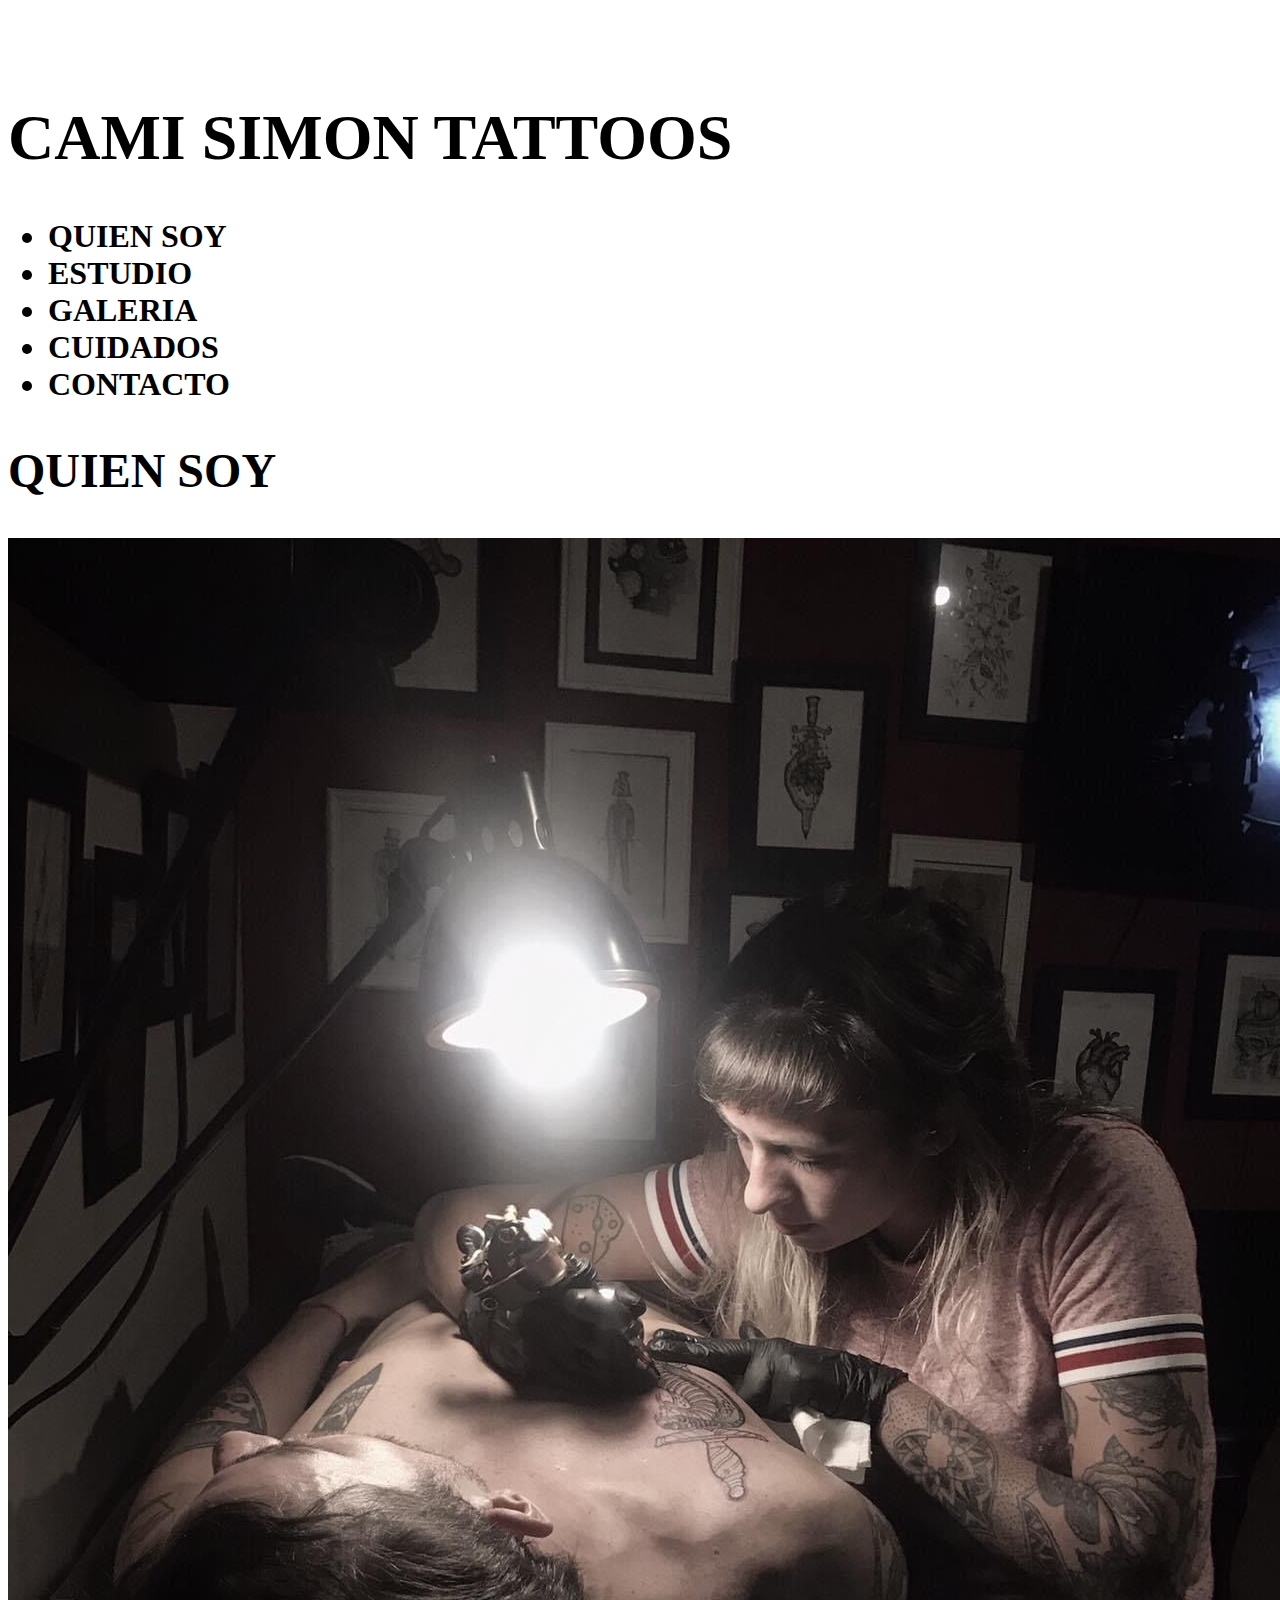
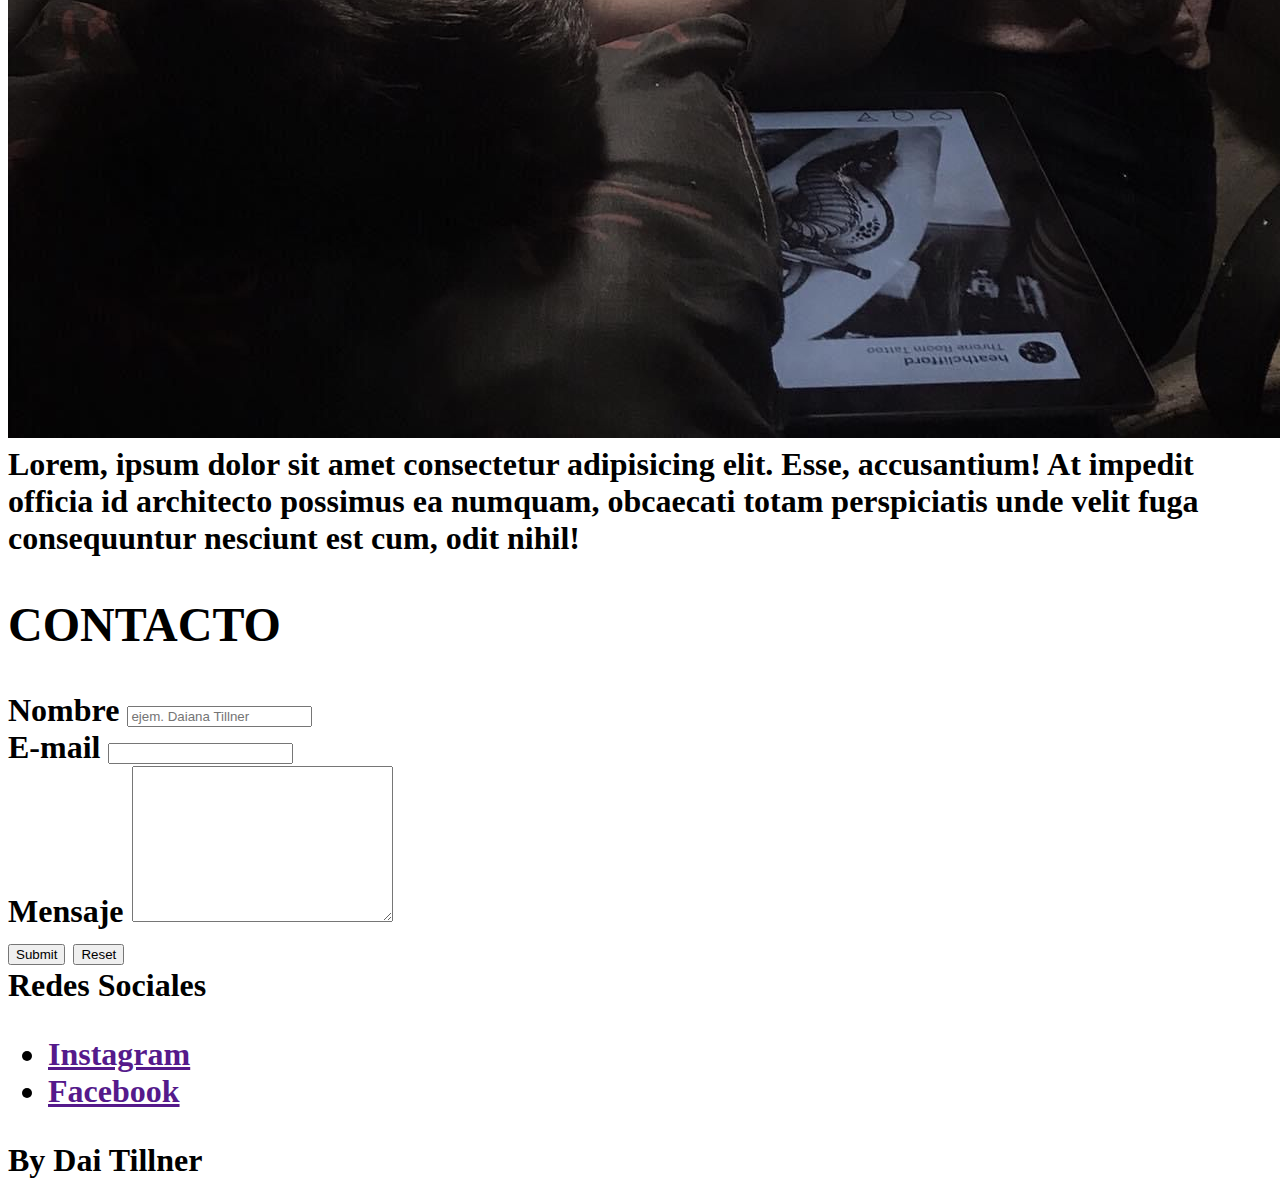
==== index.html @ b6446c8f "cambio" ====
<!DOCTYPE html>
<h1 lang="en">
<head>
  <meta charset="UTF-8">
  <meta http-equiv="X-UA-Compatible" content="IE=edge">
  <meta name="viewport" content="width=device-width, initial-scale=1.0">
  <link rel="stylesheet" href="style.css">
  <title>Document</title>
</head>

<body>
  
  
  <header> 
    <div> 
      <img src="sc" alt="">
    </div>

    
<h1> CAMI SIMON TATTOOS</h1>

<nav> 
<ul>
<li> QUIEN SOY </li>
<li> ESTUDIO </li>
<li> GALERIA </li>
<li> CUIDADOS </li>
<li> CONTACTO </li>
</ul>
</nav>

  </header>

  <main>

    <section>

      <h2> QUIEN SOY </h2>

      <img src="./assets/images/cami.jpg" alt="cami tatuando a un chico en el pecho">

     Lorem, ipsum dolor sit amet consectetur adipisicing elit. Esse, accusantium! At impedit officia
     id architecto possimus ea numquam, obcaecati totam perspiciatis unde velit fuga consequuntur nesciunt
     est cum, odit nihil!


    </section>

   <section>

    <h2> CONTACTO </h2>

    <form action="">

      <div>

      <label for="campo contacto"> Nombre </label>
      <input type="text" id="campo contacto" placeholder="ejem. Daiana Tillner">

    </div>


    <div>

      <label for="e-mail"> E-mail </label>
      <input type="e-mail" id="e-mail">

    </div>

    
    <div>

      <label for=""> Mensaje </label>
      <textarea name="" id="" cols="30" rows="10"></textarea>

    </div>



    <div>

      <input type="submit"> 
      <input type="reset">



    </div>



    </form>


   </section>

  </main>

    <footer>




      <div>
        <span> Redes Sociales </span>
        <ul>
          <li> <a href=""> Instagram </a></li>
          <li> <a href="" > Facebook </a></li>
        </ul>
      </div>



<div>
  <span> By Dai Tillner </span>
</div>

    </footer>



  

  
</body>

</html
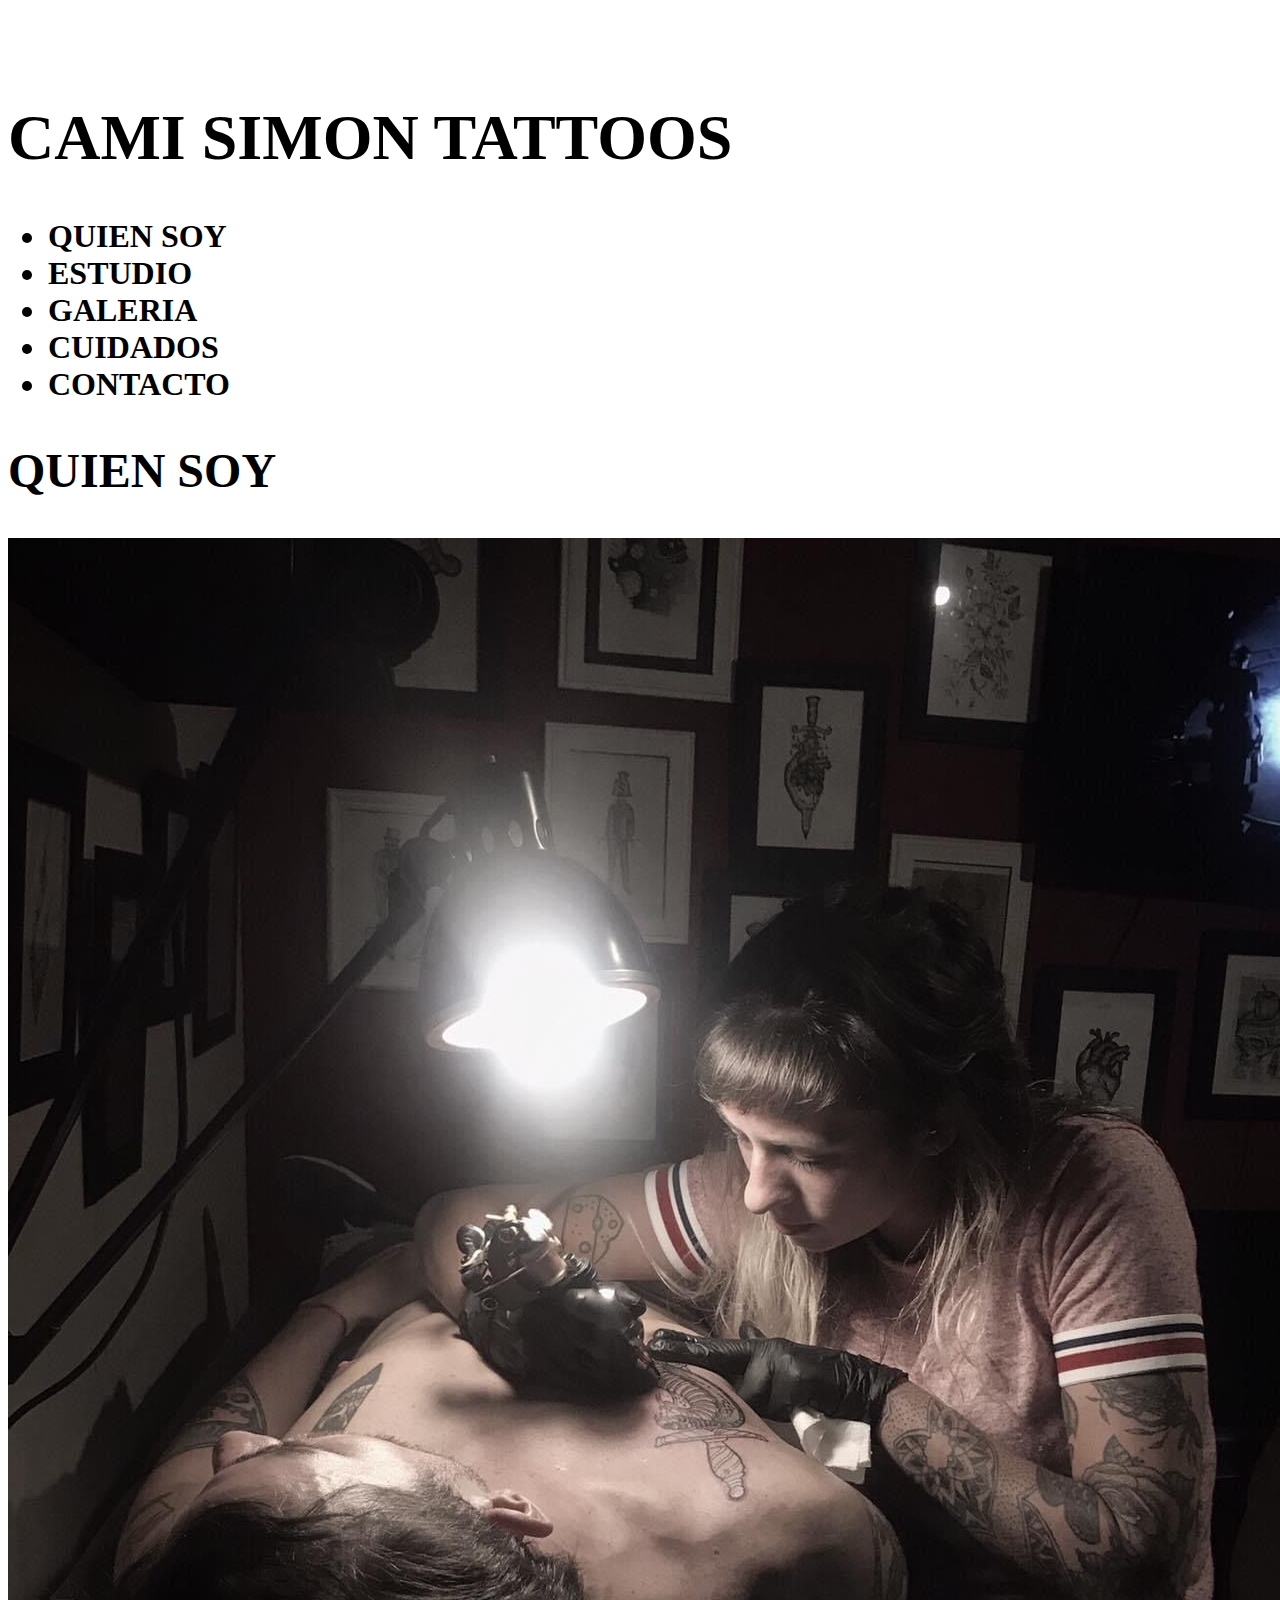
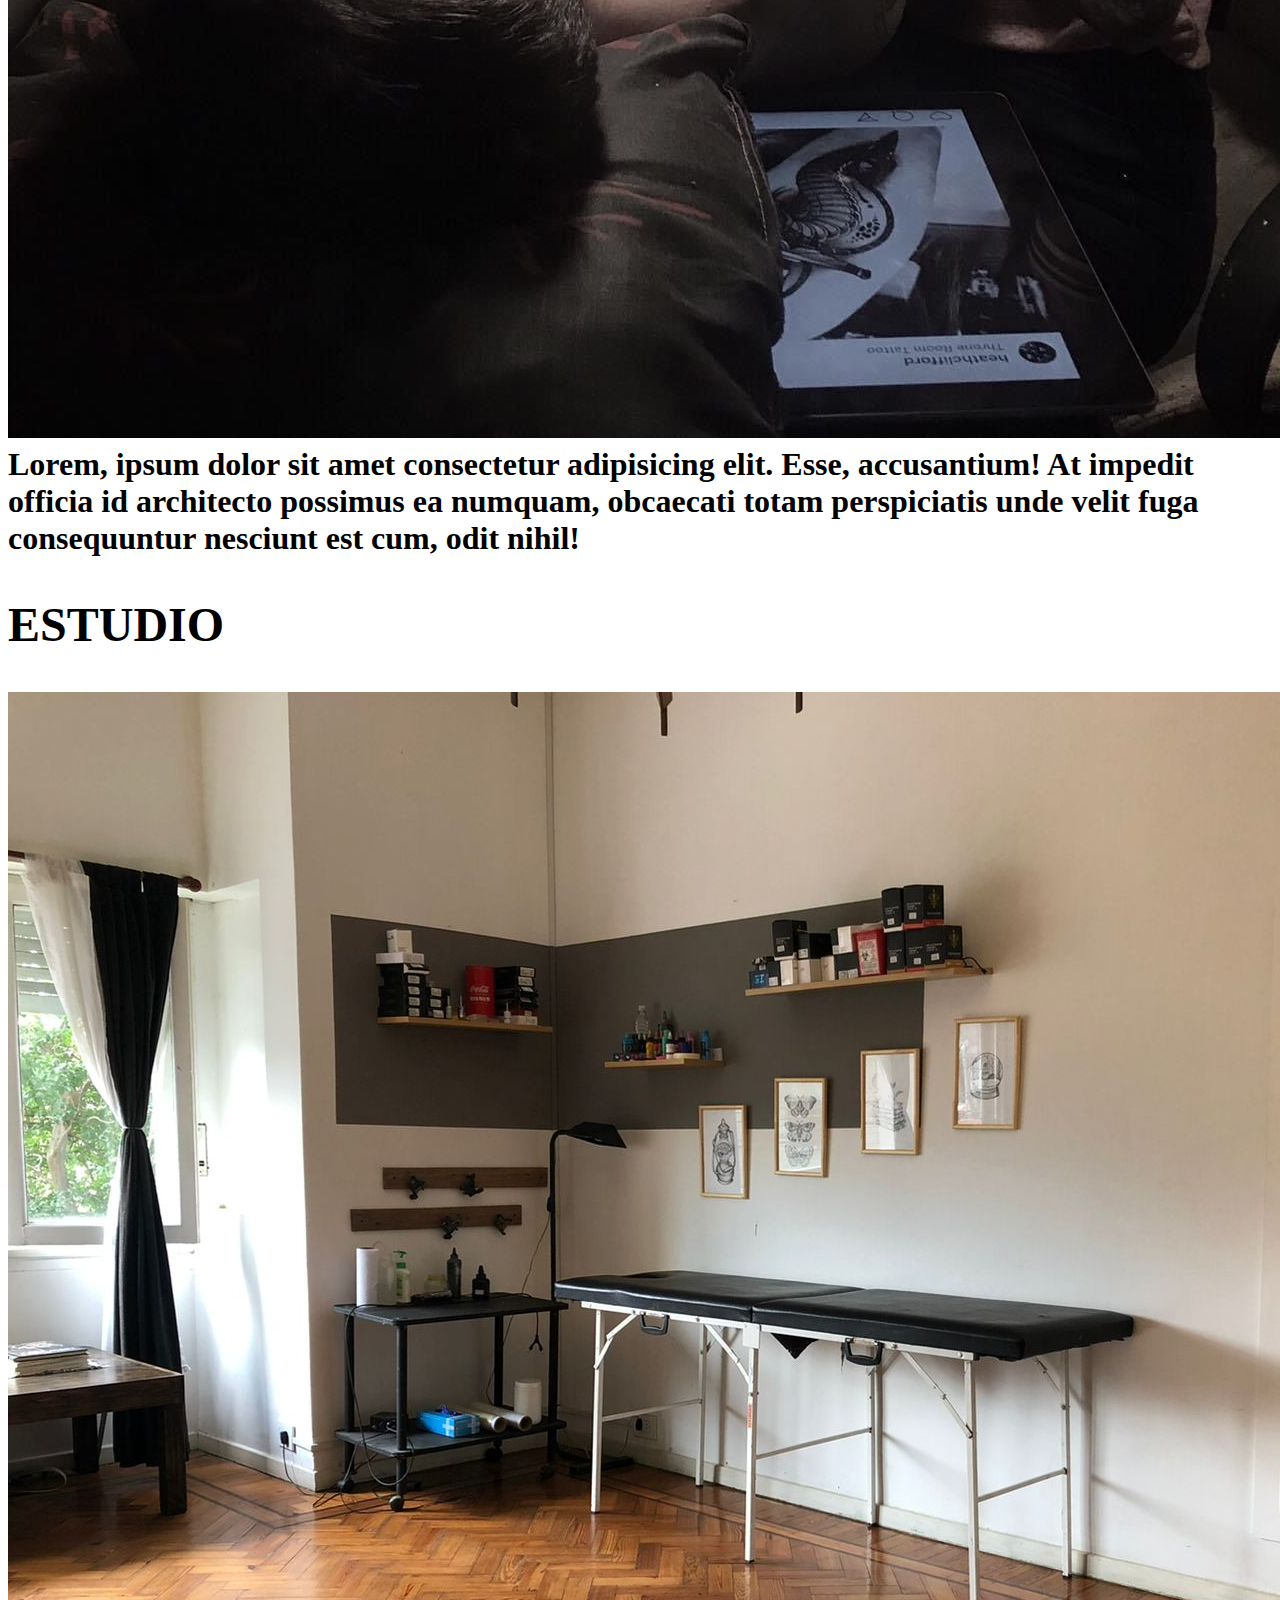
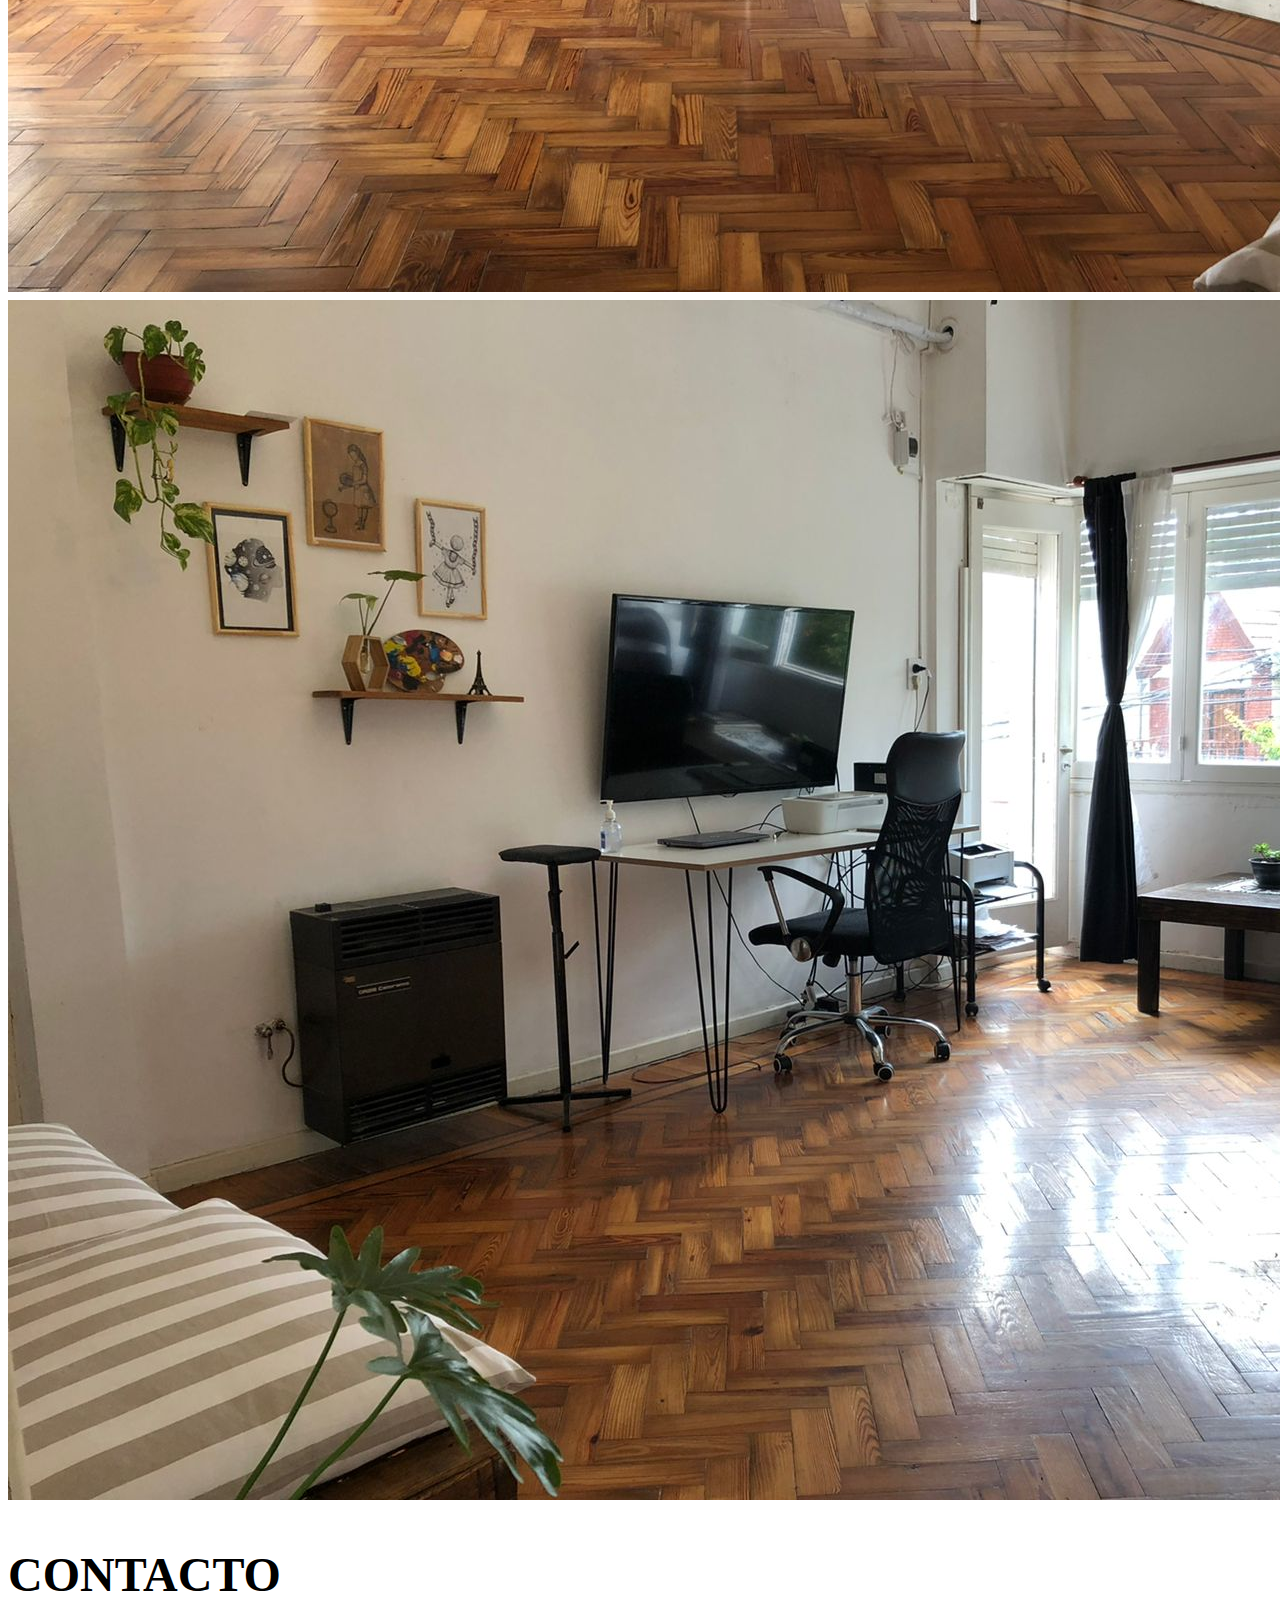
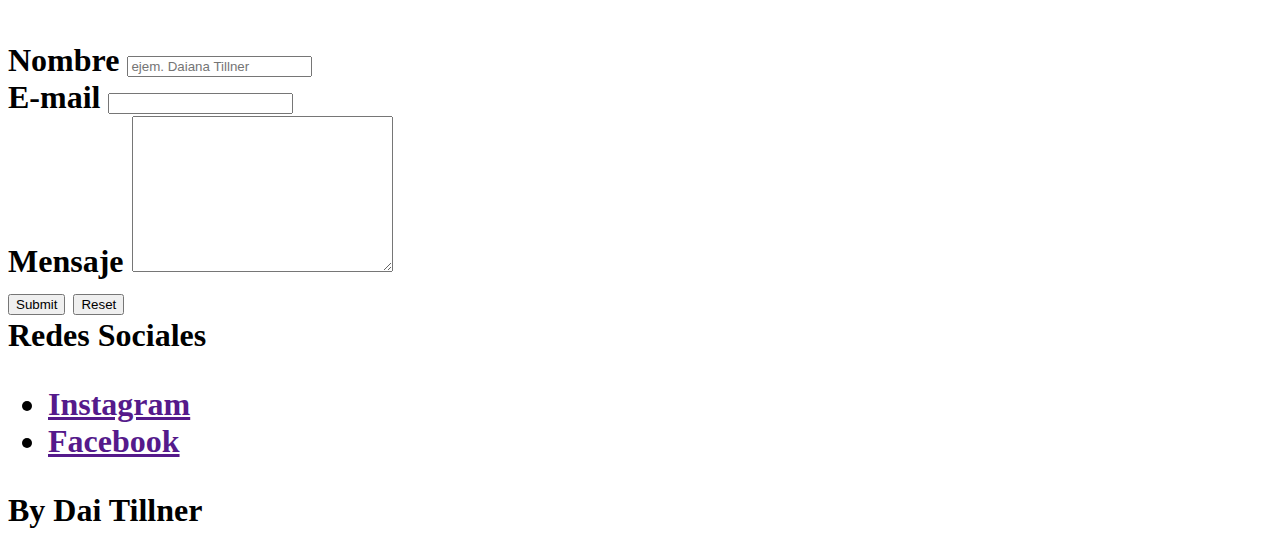
==== commit 148891a8: "agrego imagenes" ====
--- a/index.html
+++ b/index.html
@@ -33,6 +33,7 @@
 
   <main>
 
+
     <section>
 
       <h2> QUIEN SOY </h2>
@@ -46,56 +47,71 @@
 
     </section>
 
-   <section>
 
-    <h2> CONTACTO </h2>
+     <section>
 
-    <form action="">
+      <h2> ESTUDIO </h2>
+
+       <img src="./assets/images/estudio 1.jpg" alt="estudio de tattoo muy iluminado con vista hacia una ventana">
+
+
+       <img src="./assets/images/estudio 2.jpg" alt="vista del estudio hacia un televisor led">
+
+
+
+
+     </section>
+    
+     <section>
+
+     <h2> CONTACTO </h2>
+
+     <form action="">
 
       <div>
 
       <label for="campo contacto"> Nombre </label>
       <input type="text" id="campo contacto" placeholder="ejem. Daiana Tillner">
 
-    </div>
+      </div>
 
 
-    <div>
+      <div>
 
       <label for="e-mail"> E-mail </label>
       <input type="e-mail" id="e-mail">
 
-    </div>
+      </div>
 
     
-    <div>
+      <div>
 
       <label for=""> Mensaje </label>
       <textarea name="" id="" cols="30" rows="10"></textarea>
 
-    </div>
+      </div>
 
 
 
-    <div>
-
+      <div>
+ 
       <input type="submit"> 
       <input type="reset">
 
 
 
-    </div>
+      </div>
 
 
 
-    </form>
+      </form>
 
 
-   </section>
+     </section>
 
-  </main>
+     </main>
 
-    <footer>
+     <footer>
 
 
 
@@ -110,9 +126,9 @@
 
 
 
-<div>
+  <div>
   <span> By Dai Tillner </span>
-</div>
+  </div>
 
     </footer>
 
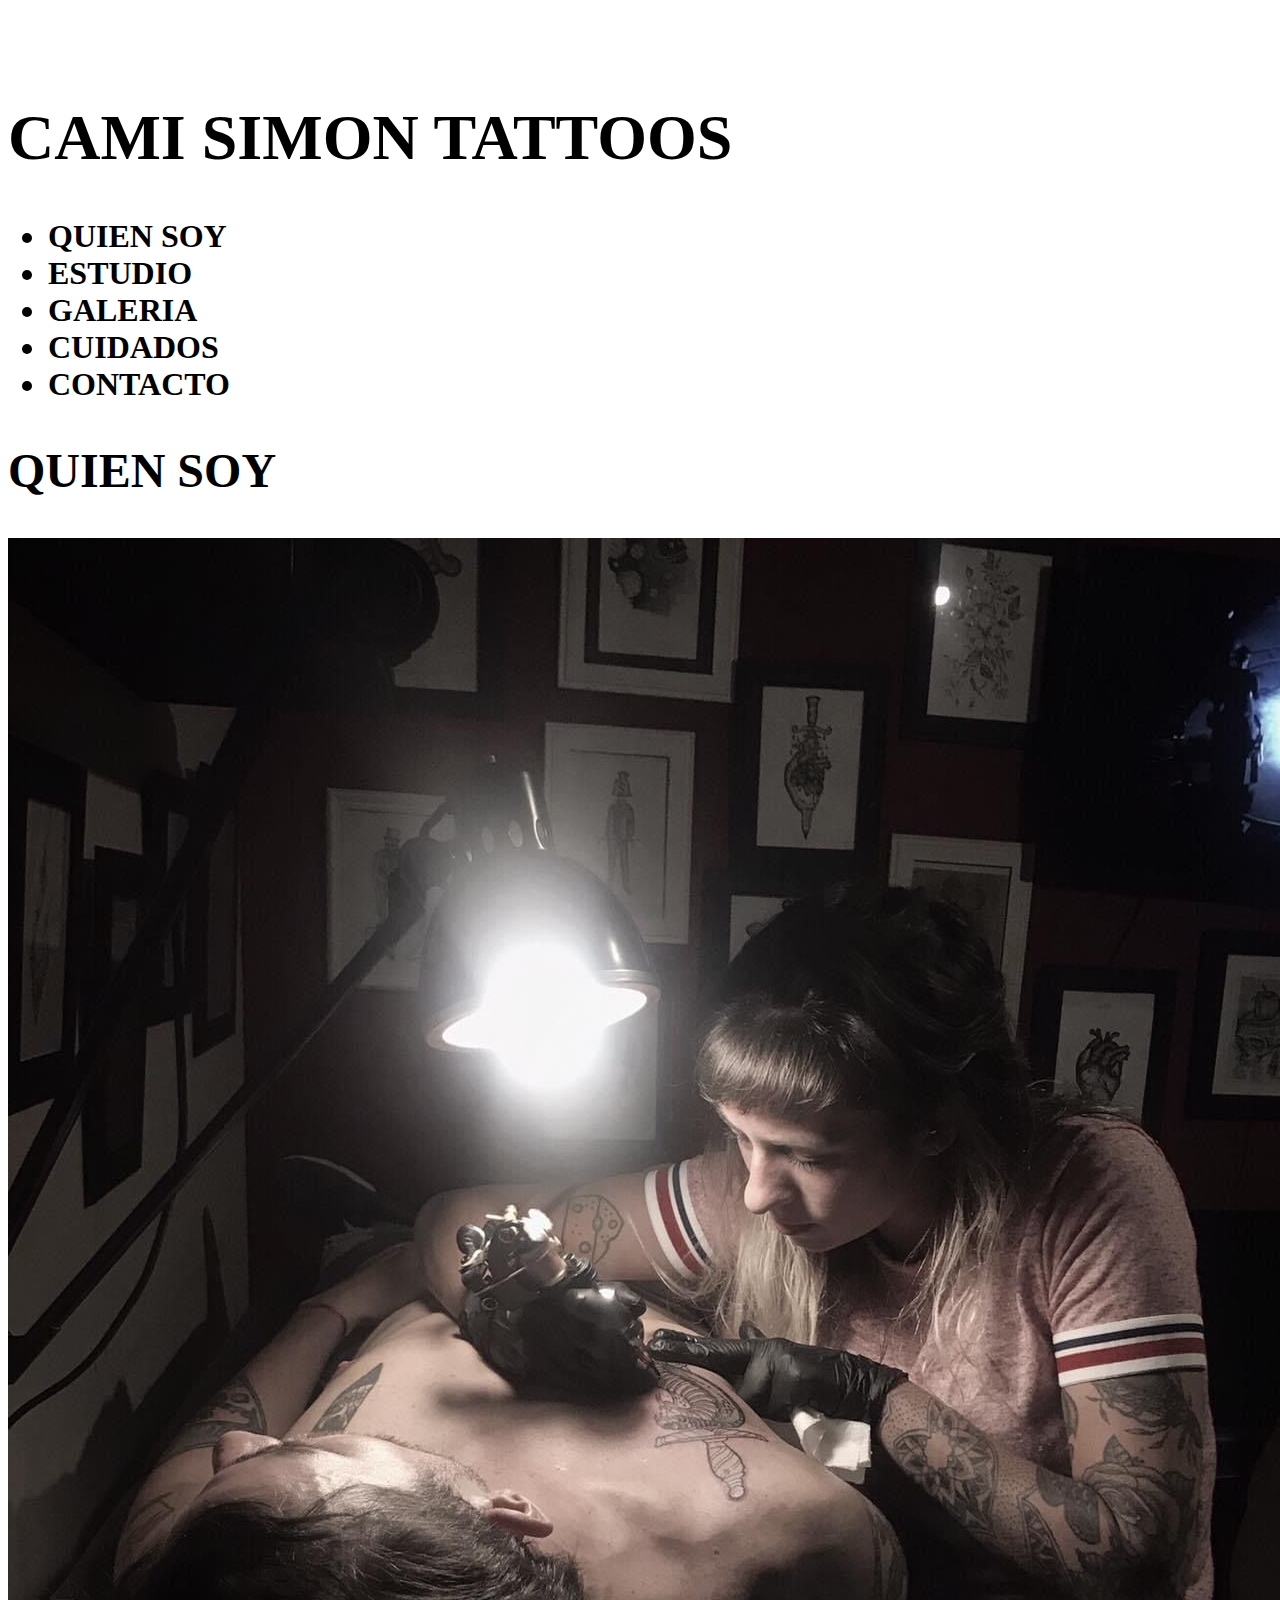
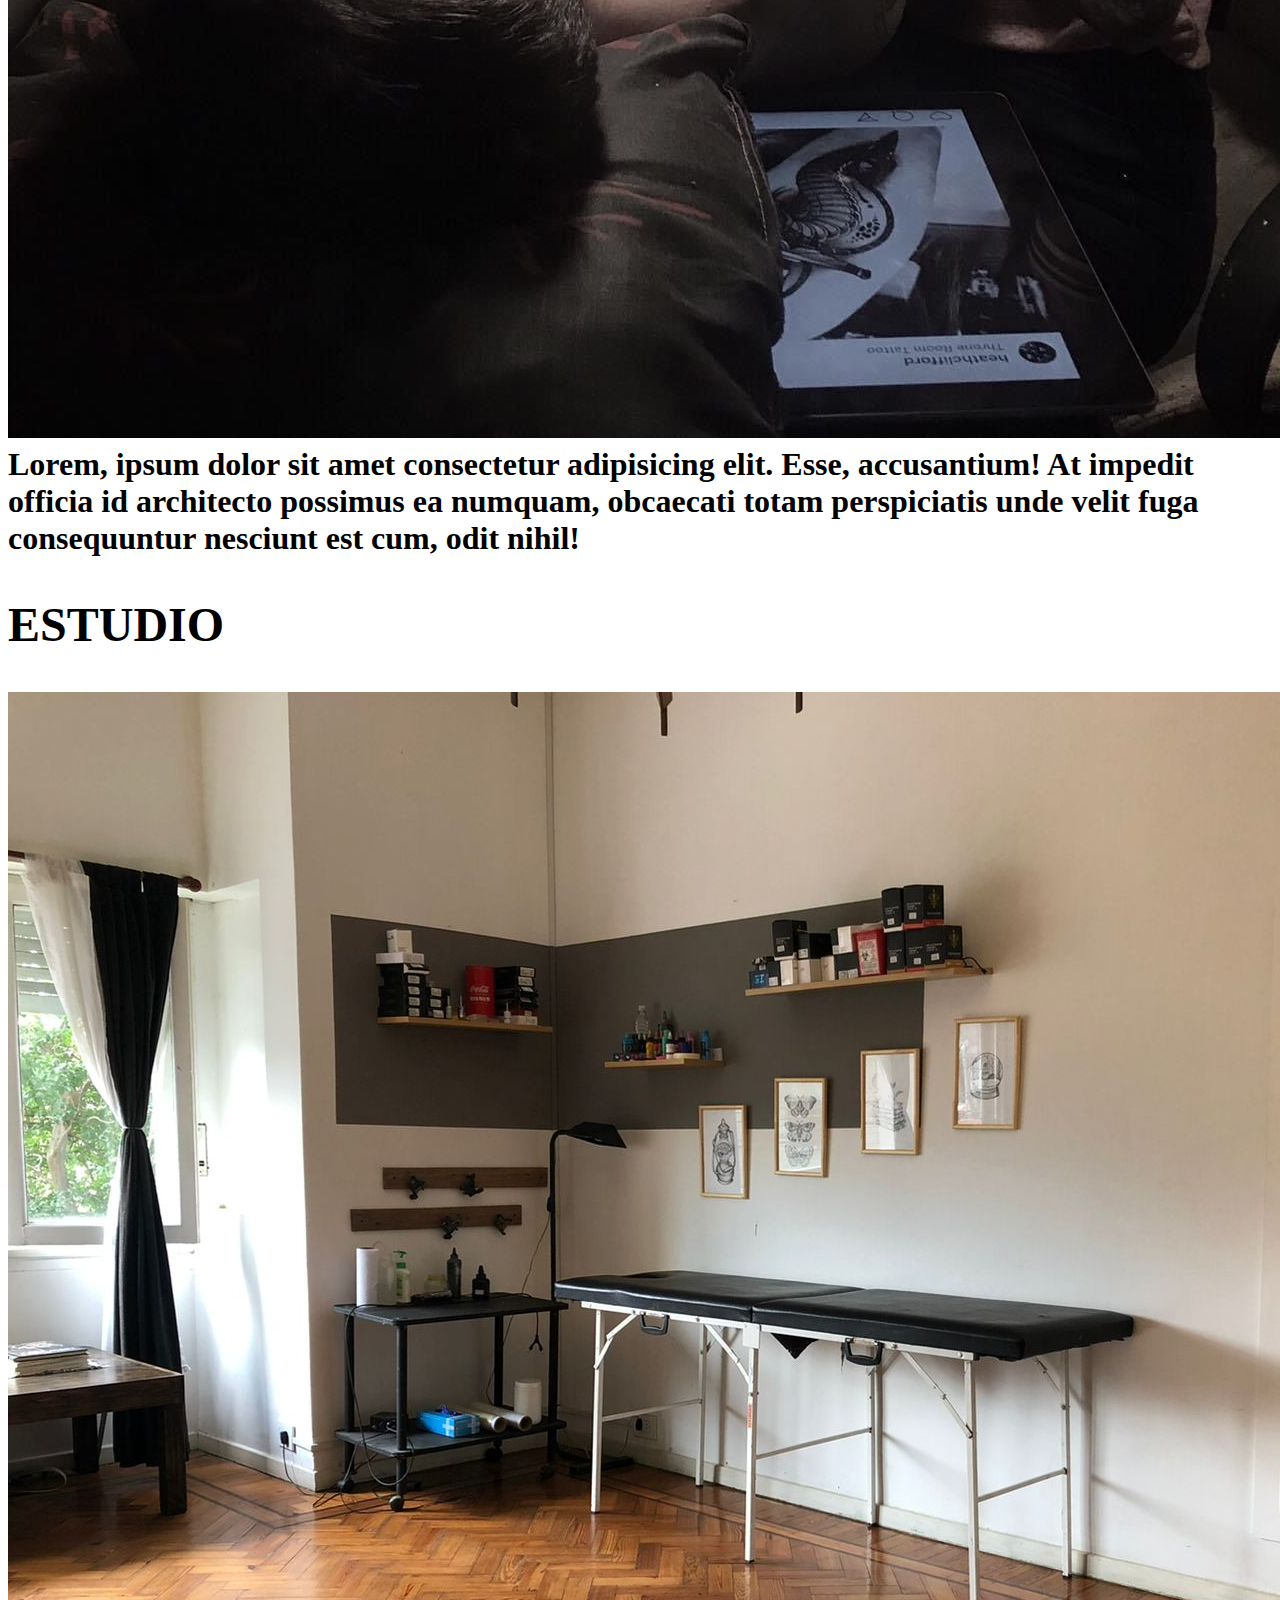
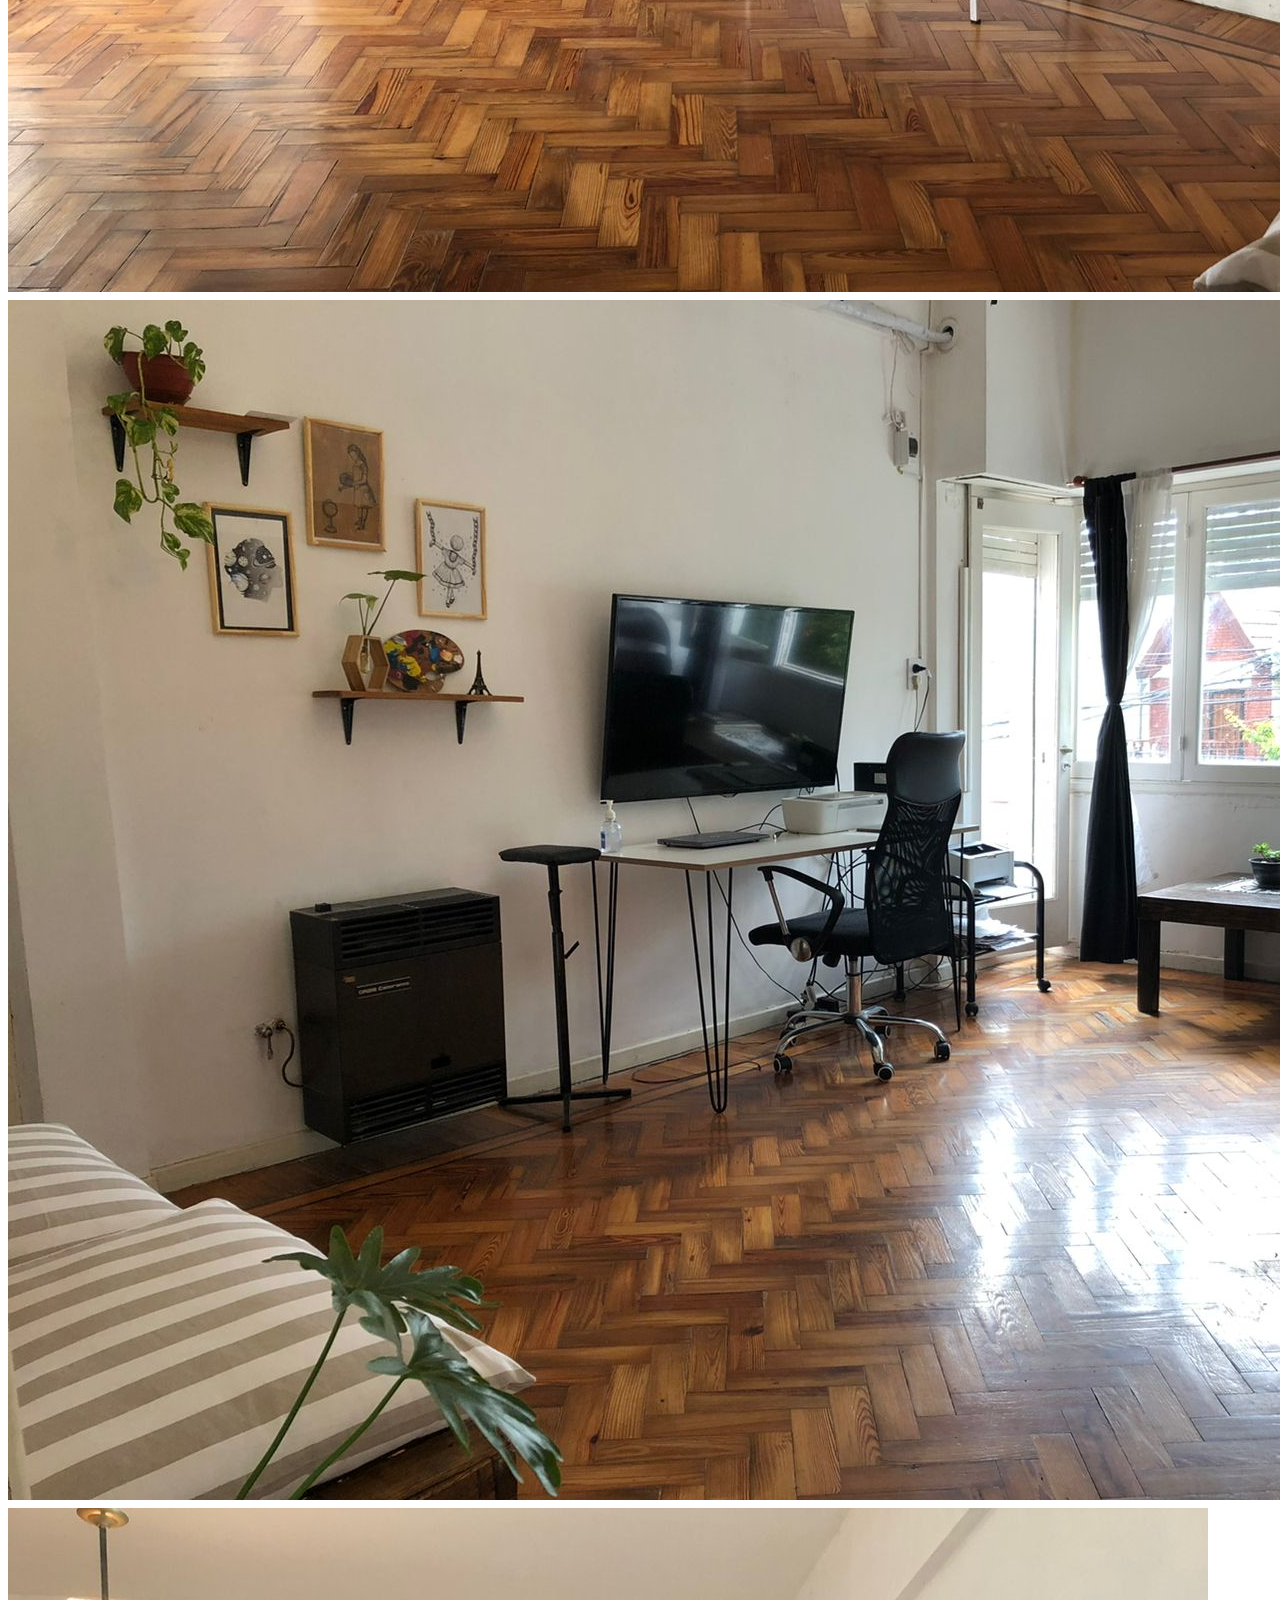
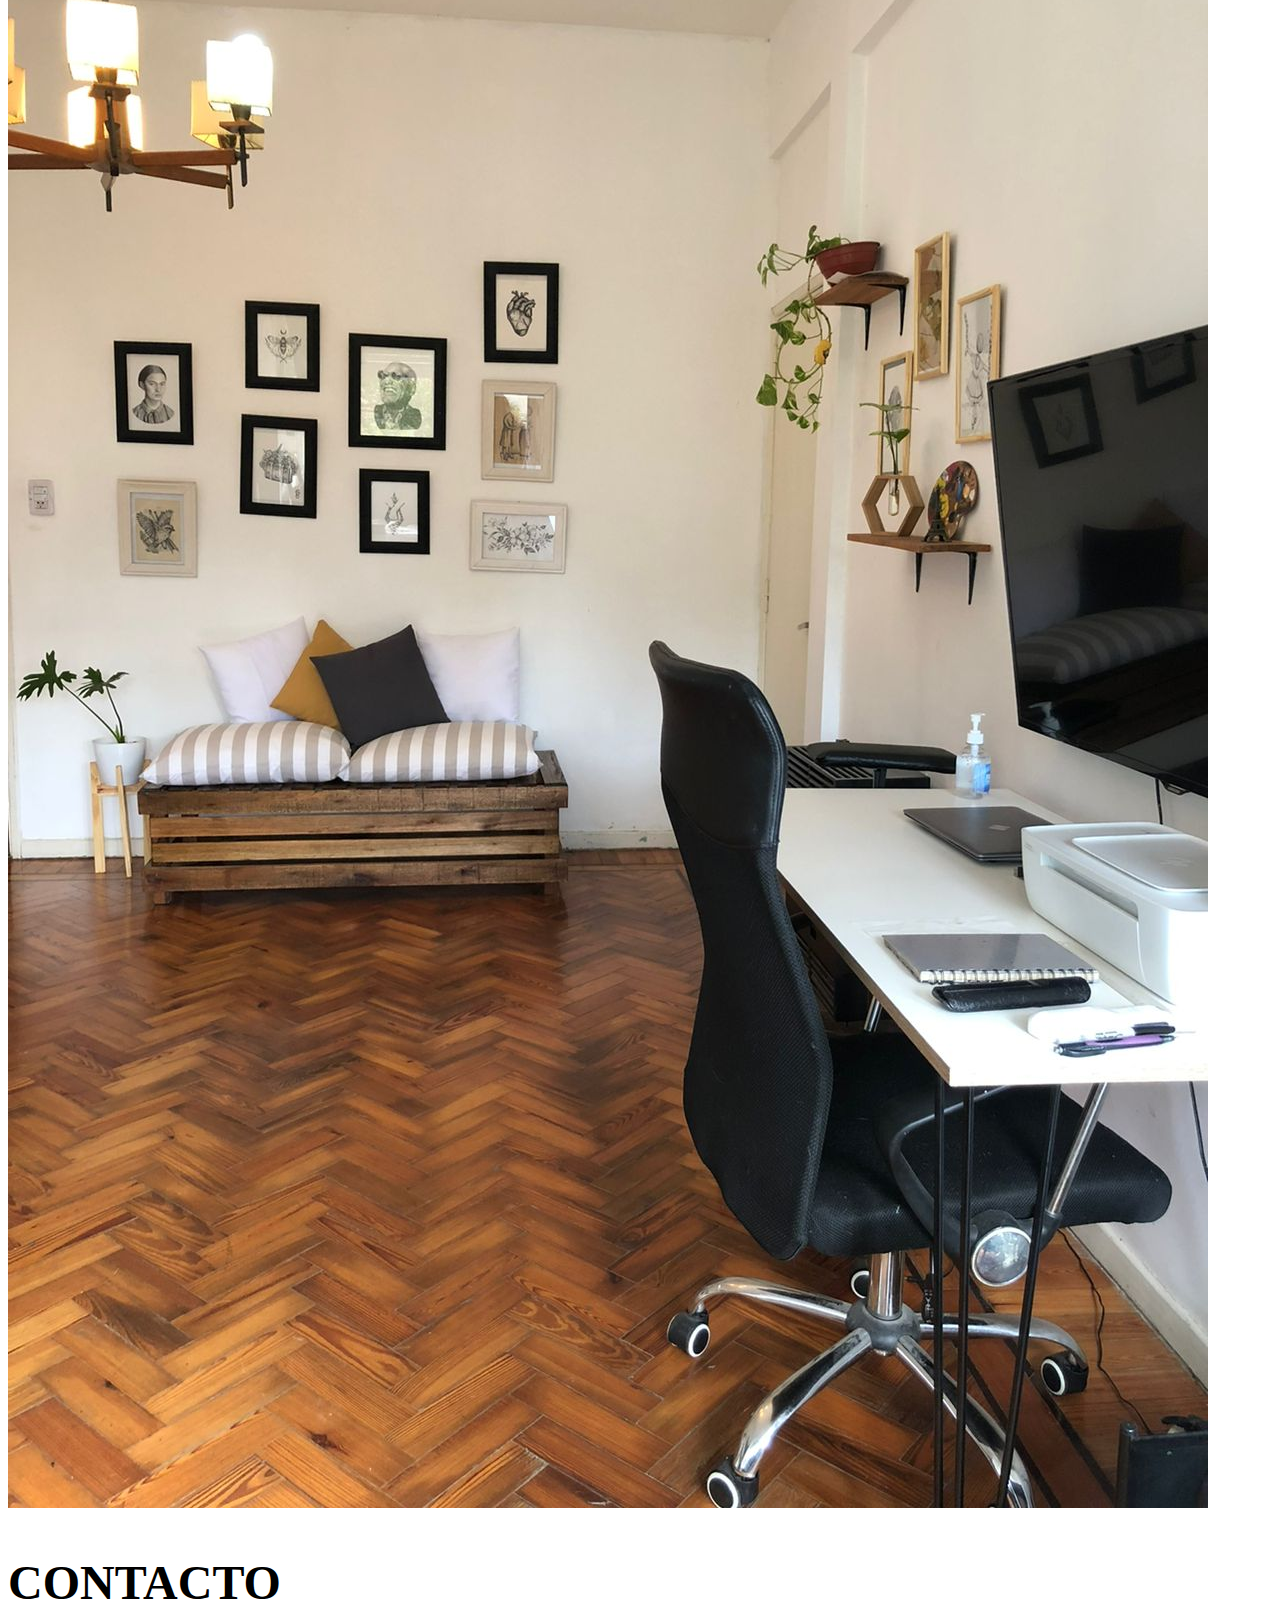
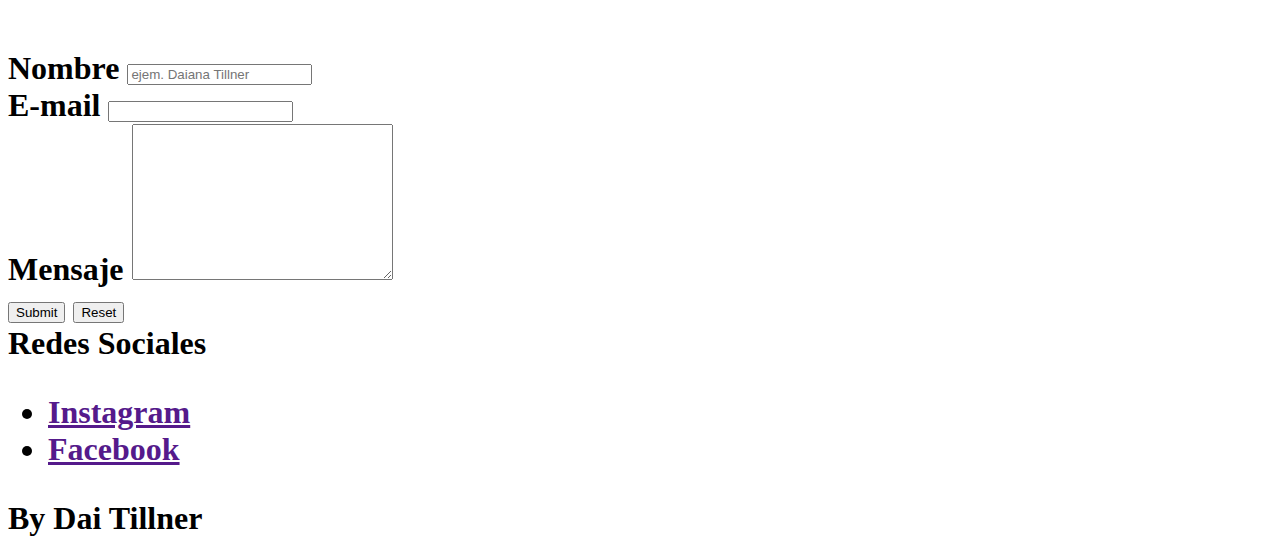
==== commit a1304964: "modificaciones" ====
--- a/index.html
+++ b/index.html
@@ -38,11 +38,20 @@
 
       <h2> QUIEN SOY </h2>
 
-      <img src="./assets/images/cami.jpg" alt="cami tatuando a un chico en el pecho">
+      <div>
 
-     Lorem, ipsum dolor sit amet consectetur adipisicing elit. Esse, accusantium! At impedit officia
-     id architecto possimus ea numquam, obcaecati totam perspiciatis unde velit fuga consequuntur nesciunt
-     est cum, odit nihil!
+       <img src="./assets/images/cami.jpg" alt="cami tatuando a un chico en el pecho">
+
+
+      </div>
+
+
+      <article>
+            Lorem, ipsum dolor sit amet consectetur adipisicing elit. Esse, accusantium! At impedit officia
+            id architecto possimus ea numquam, obcaecati totam perspiciatis unde velit fuga consequuntur nesciunt
+            est cum, odit nihil!
+
+      </article>
 
 
     </section>
@@ -52,17 +61,32 @@
 
       <h2> ESTUDIO </h2>
 
+      <div>
+
        <img src="./assets/images/estudio 1.jpg" alt="estudio de tattoo muy iluminado con vista hacia una ventana">
 
+      </div>
+
+
+       <div>
 
        <img src="./assets/images/estudio 2.jpg" alt="vista del estudio hacia un televisor led">
 
+      
+      </div>
 
+
+      <div>
+
+       <img src="./assets/images/estudio 3.jpg" alt="vista del estudio hacia una pared con cuadros">
+
+      </div>
 
 
      </section>
     
-     <section>
+
+      <section>
 
      <h2> CONTACTO </h2>
 
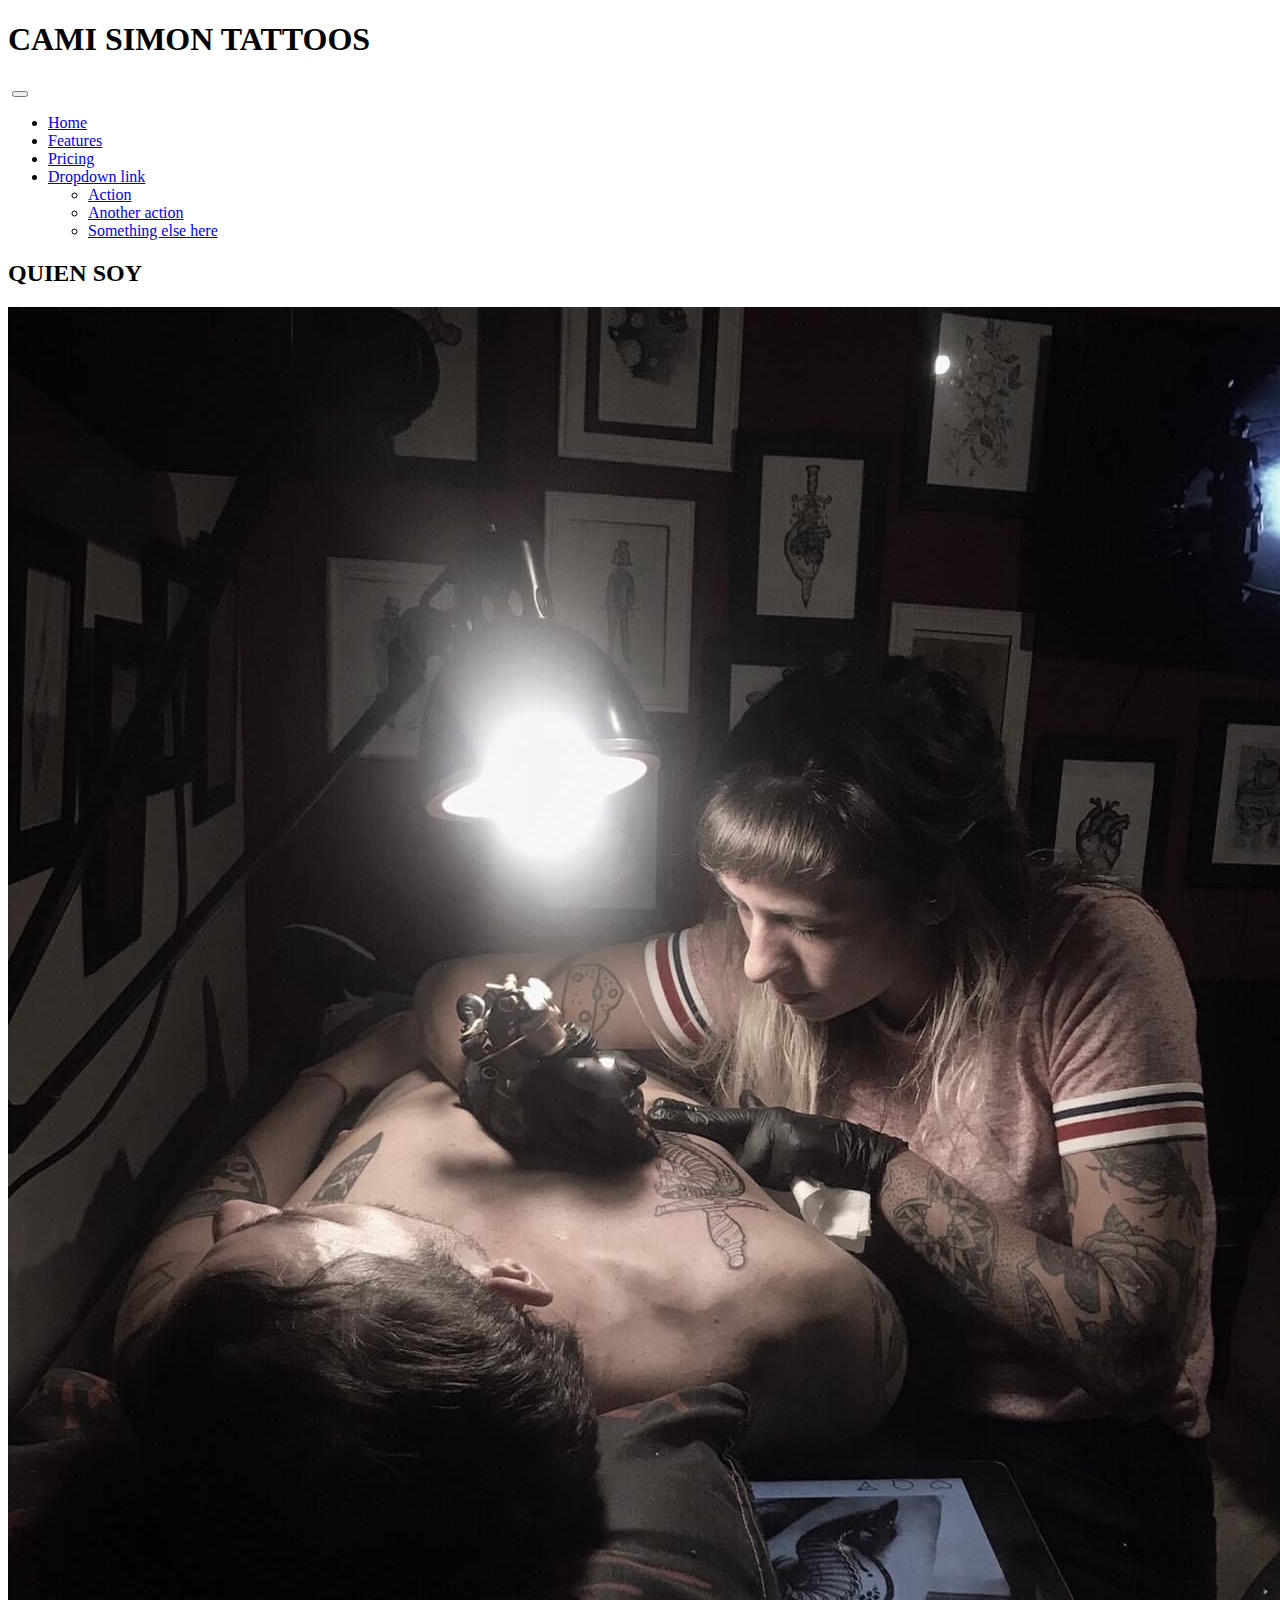
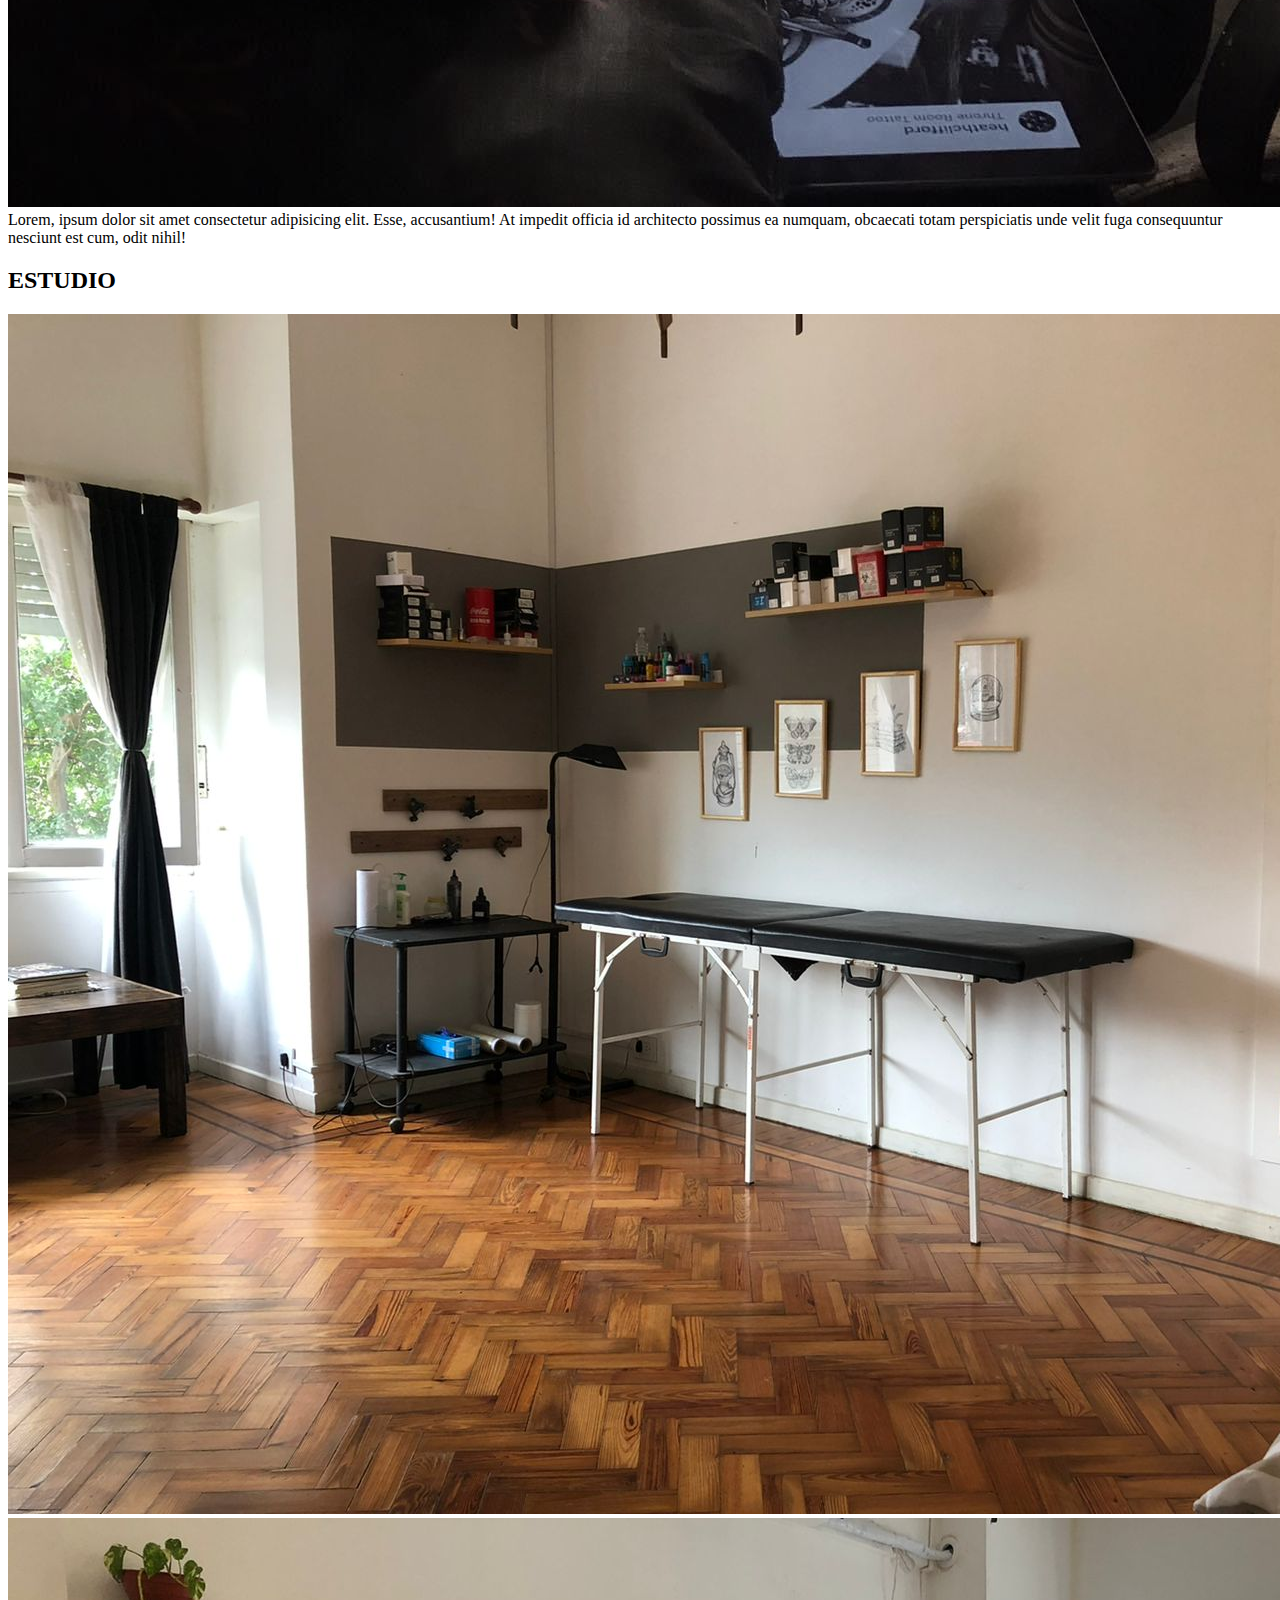
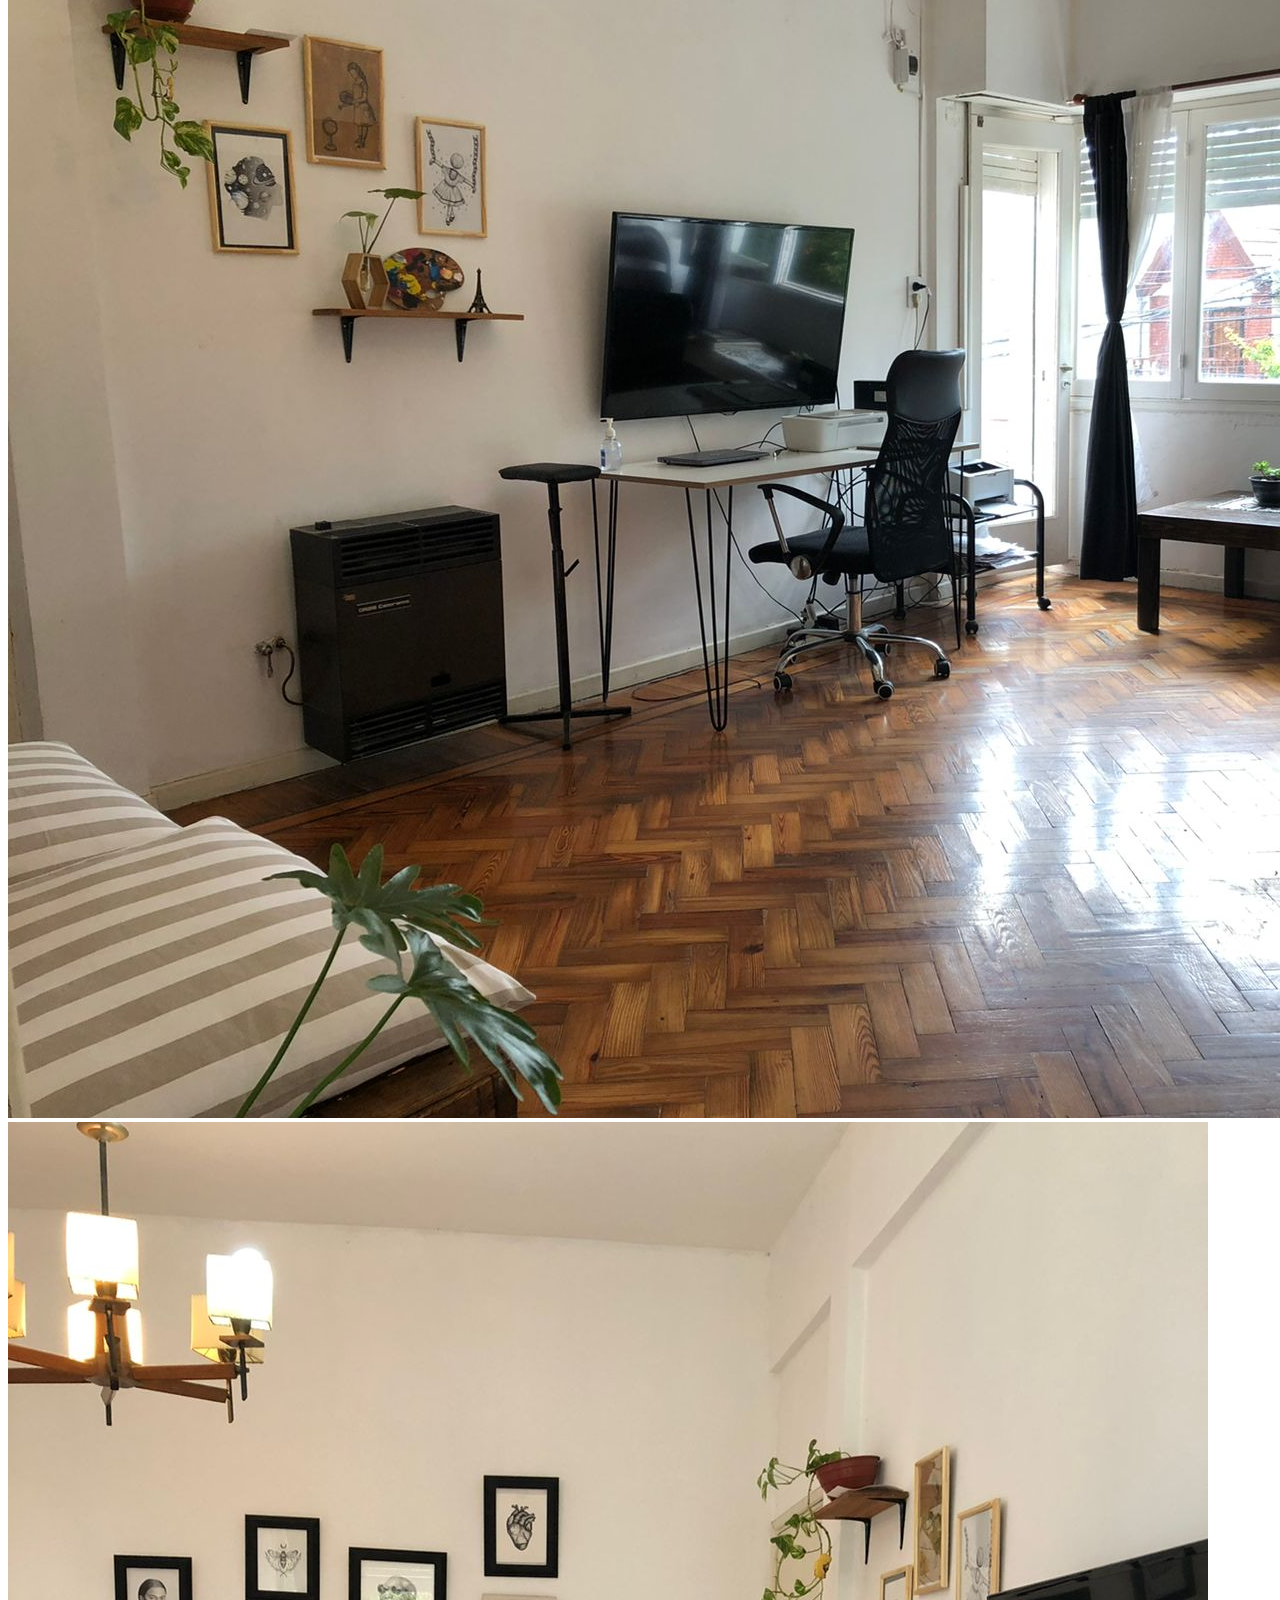
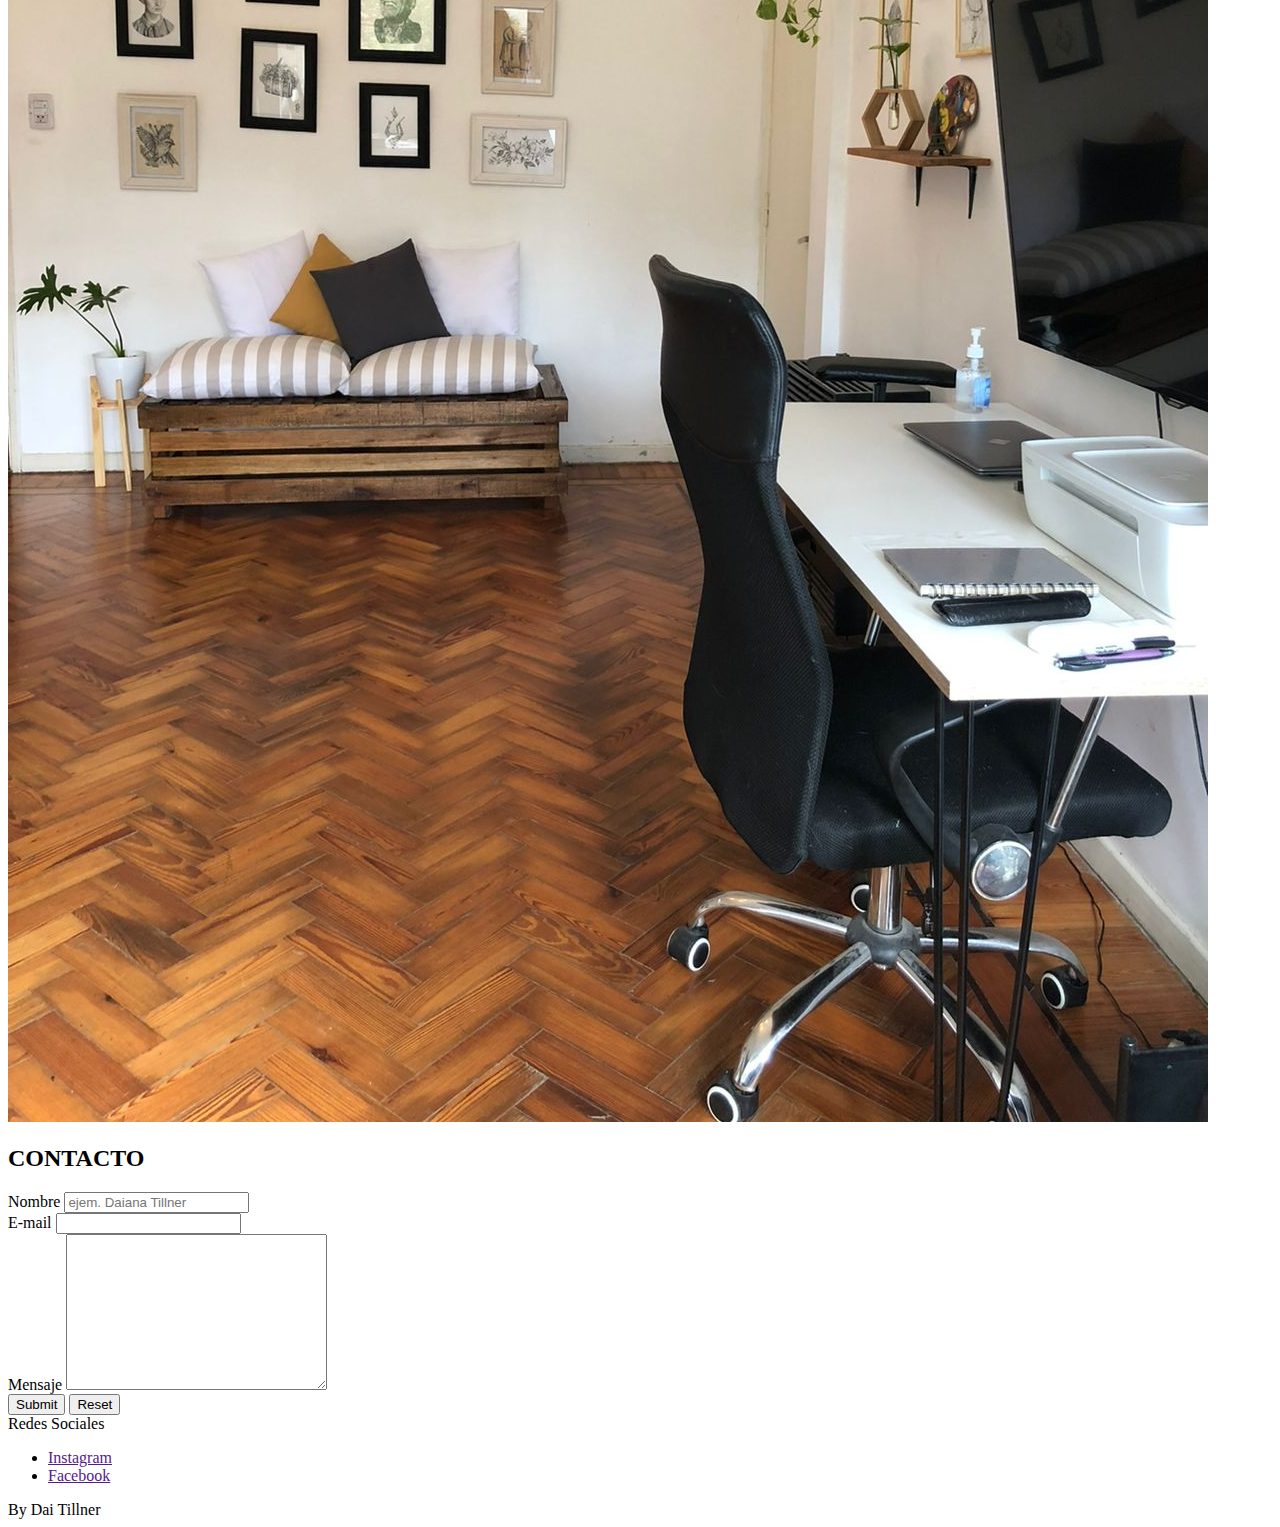
==== commit 04cad313: "cambios" ====
--- a/index.html
+++ b/index.html
@@ -4,32 +4,57 @@
   <meta charset="UTF-8">
   <meta http-equiv="X-UA-Compatible" content="IE=edge">
   <meta name="viewport" content="width=device-width, initial-scale=1.0">
-  <link rel="stylesheet" href="style.css">
+  <link href="https://cdn.jsdelivr.net/npm/bootstrap@5.2.1/dist/css/bootstrap.min.css" 
+  rel="stylesheet" integrity="sha384-iYQeCzEYFbKjA/T2uDLTpkwGzCiq6soy8tYaI1GyVh/UjpbCx/TYkiZhlZB6+fzT"
+   crossorigin="anonymous">
+ <link rel="stylesheet" href="style.css">
   <title>Document</title>
 </head>
 
 <body>
   
-  
-  <header> 
-    <div> 
-      <img src="sc" alt="">
-    </div>
-
     
 <h1> CAMI SIMON TATTOOS</h1>
 
-<nav> 
-<ul>
-<li> QUIEN SOY </li>
-<li> ESTUDIO </li>
-<li> GALERIA </li>
-<li> CUIDADOS </li>
-<li> CONTACTO </li>
-</ul>
+<header class="navbar navbar-expand-lg bg-light">
+  <div class="container-fluid">
+    <a class="navbar-brand" href="#"><img src="" alt=""></a>
+    <button class="navbar-toggler" type="button" data-bs-toggle="collapse" data-bs-target="#navbarNavDropdown" aria-controls="navbarNavDropdown" aria-expanded="false" aria-label="Toggle navigation">
+      <span class="navbar-toggler-icon"></span>
+    </button>
+    <nav class="collapse navbar-collapse" id="navbarNavDropdown">
+      <ul class="navbar-nav">
+        <li class="nav-item">
+          <a class="nav-link active" aria-current="page" href="#">Home</a>
+        </li>
+        <li class="nav-item">
+          <a class="nav-link" href="#">Features</a>
+        </li>
+        <li class="nav-item">
+          <a class="nav-link" href="#">Pricing</a>
+        </li>
+        <li class="nav-item dropdown">
+          <a class="nav-link dropdown-toggle" href="#" role="button" data-bs-toggle="dropdown" aria-expanded="false">
+            Dropdown link
+          </a>
+          <ul class="dropdown-menu">
+            <li><a class="dropdown-item" href="#">Action</a></li>
+            <li><a class="dropdown-item" href="#">Another action</a></li>
+            <li><a class="dropdown-item" href="#">Something else here</a></li>
+          </ul>
+        </li>
+      </ul>
+    </ul>
+  </div>
 </nav>
 
+<header> 
   </header>
+
+  <script src="https://cdn.jsdelivr.net/npm/bootstrap@5.2.1/dist/js/bootstrap.bundle.min.js"
+   integrity="sha384-u1OknCvxWvY5kfmNBILK2hRnQC3Pr17a+RTT6rIHI7NnikvbZlHgTPOOmMi466C8"
+   crossorigin="anonymous"></script>
+
 
   <main>
 
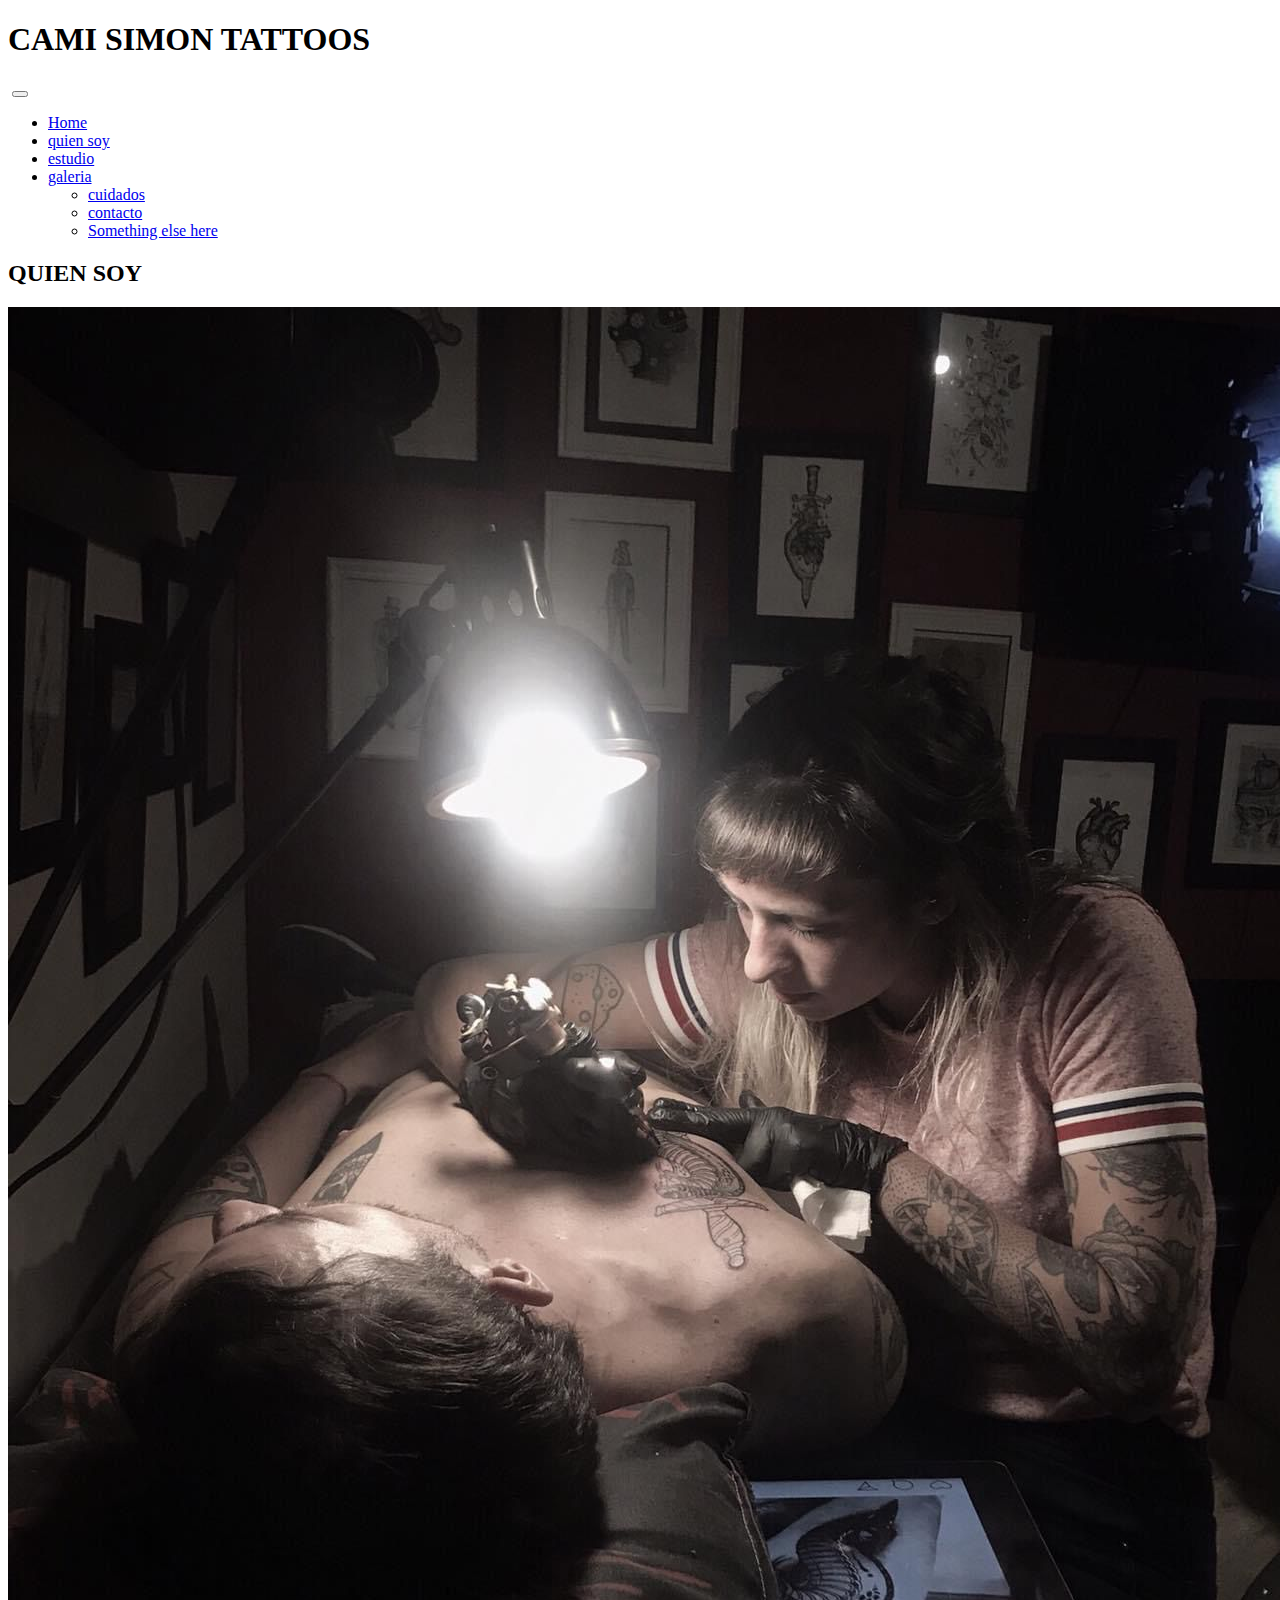
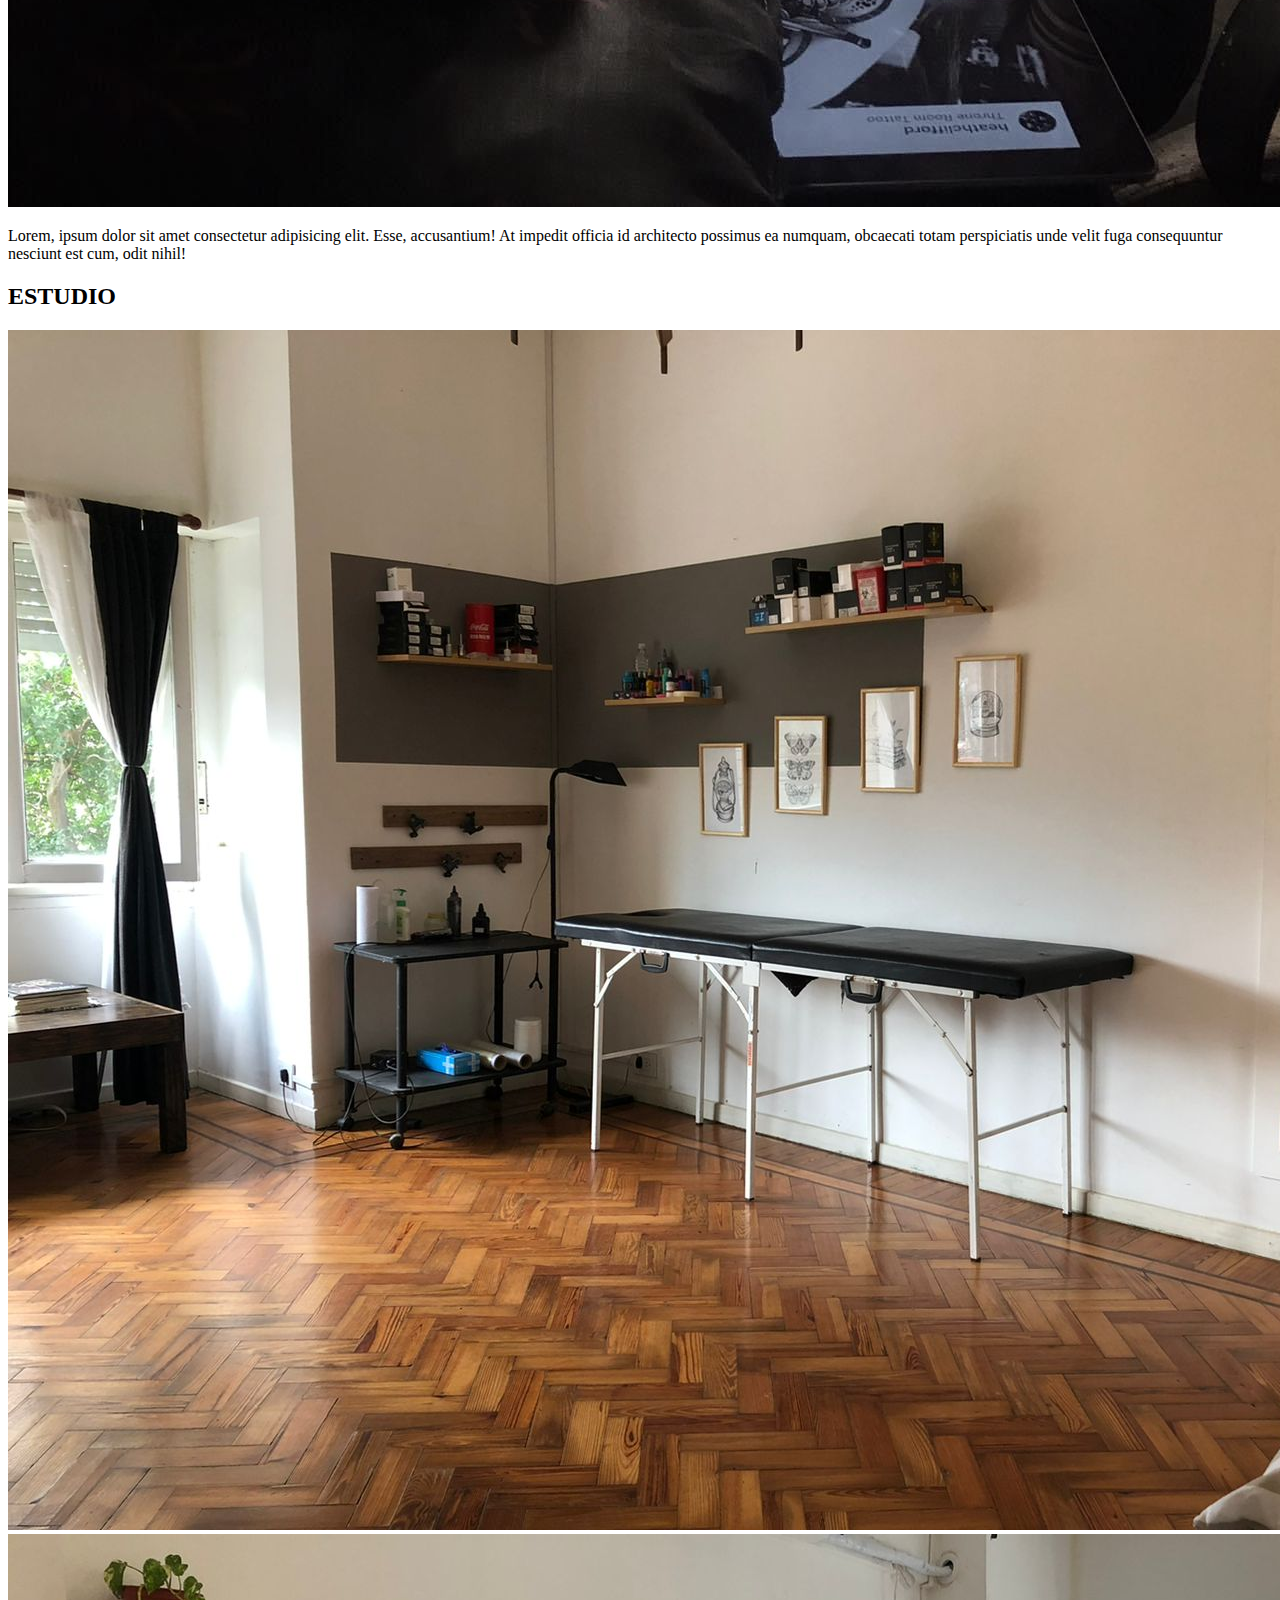
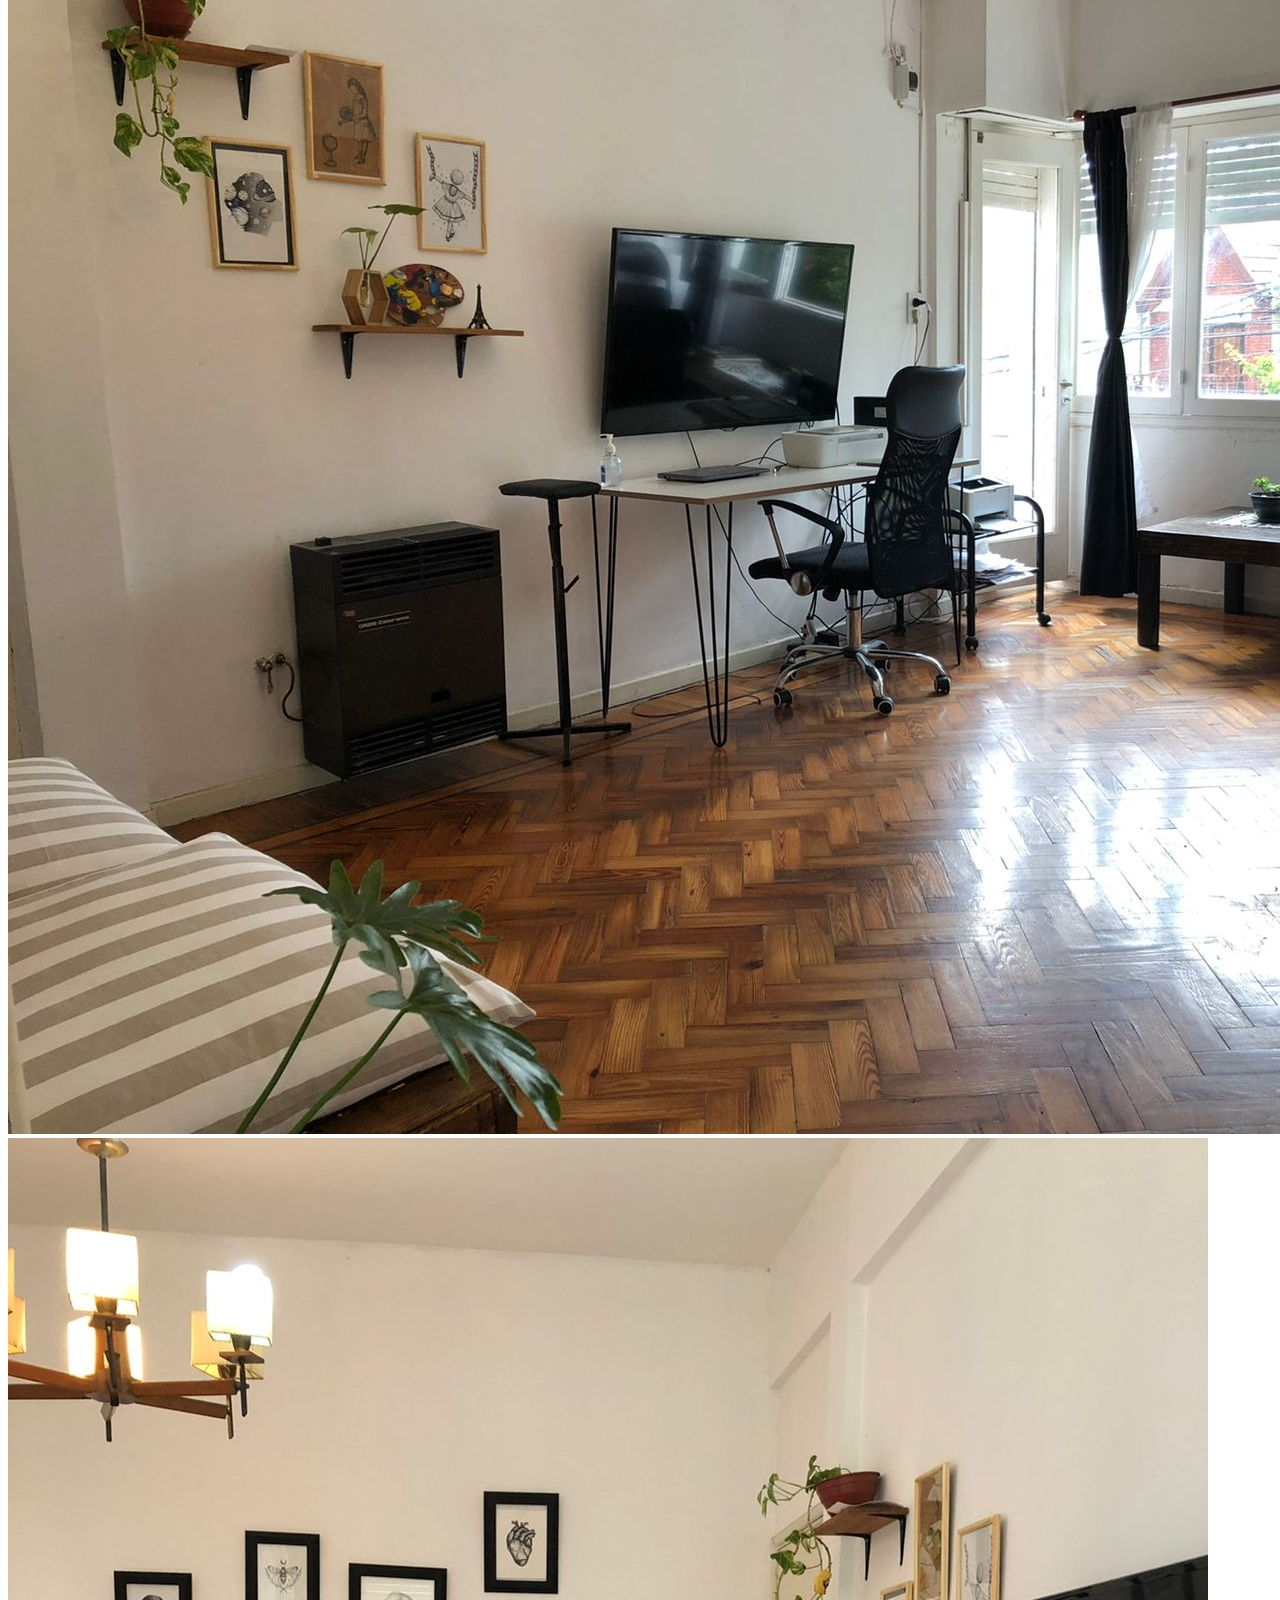
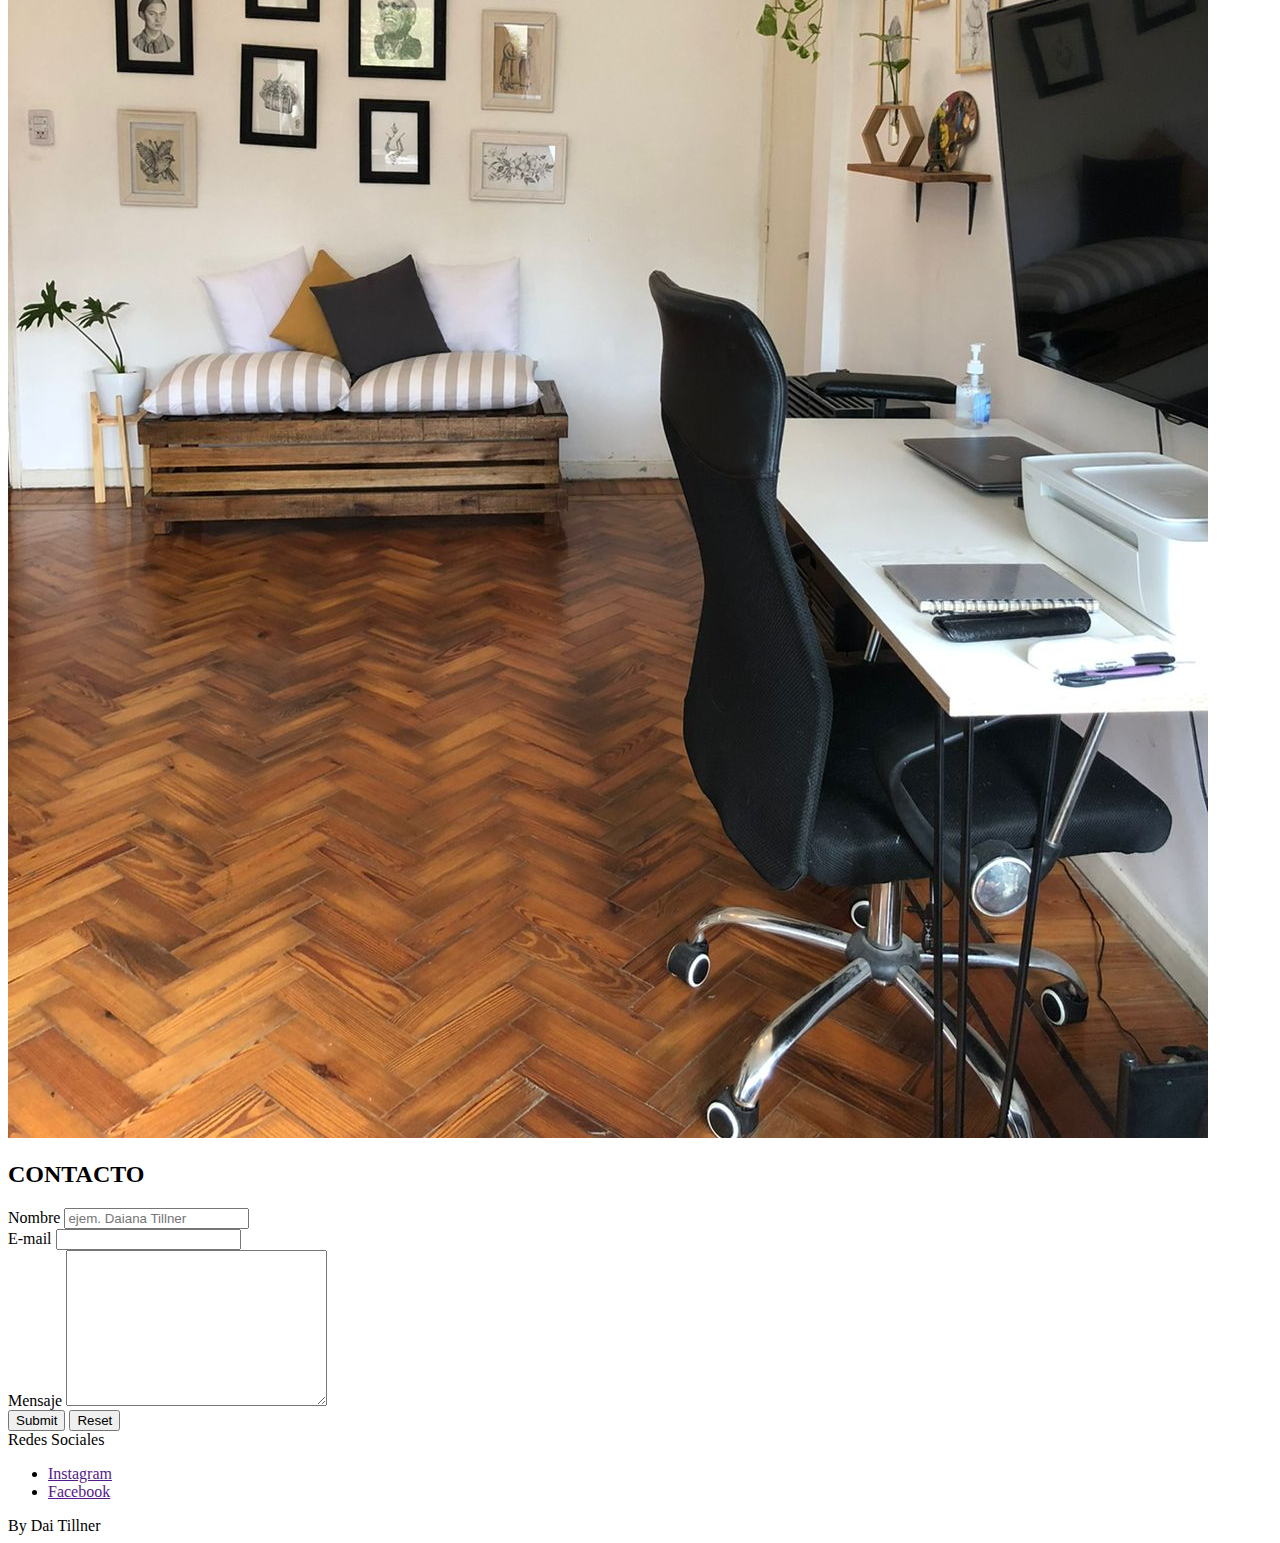
==== commit 5a7409a2: "modificaciones" ====
--- a/index.html
+++ b/index.html
@@ -28,18 +28,18 @@
           <a class="nav-link active" aria-current="page" href="#">Home</a>
         </li>
         <li class="nav-item">
-          <a class="nav-link" href="#">Features</a>
+          <a class="nav-link" href="#">quien soy</a>
         </li>
         <li class="nav-item">
-          <a class="nav-link" href="#">Pricing</a>
+          <a class="nav-link" href="#">estudio</a>
         </li>
         <li class="nav-item dropdown">
           <a class="nav-link dropdown-toggle" href="#" role="button" data-bs-toggle="dropdown" aria-expanded="false">
-            Dropdown link
+            galeria 
           </a>
           <ul class="dropdown-menu">
-            <li><a class="dropdown-item" href="#">Action</a></li>
-            <li><a class="dropdown-item" href="#">Another action</a></li>
+            <li><a class="dropdown-item" href="#">cuidados</a></li>
+            <li><a class="dropdown-item" href="#">contacto</a></li>
             <li><a class="dropdown-item" href="#">Something else here</a></li>
           </ul>
         </li>
@@ -59,24 +59,43 @@
   <main>
 
 
-    <section>
-
-      <h2> QUIEN SOY </h2>
-
-      <div>
-
-       <img src="./assets/images/cami.jpg" alt="cami tatuando a un chico en el pecho">
-
-
-      </div>
-
-
-      <article>
-            Lorem, ipsum dolor sit amet consectetur adipisicing elit. Esse, accusantium! At impedit officia
-            id architecto possimus ea numquam, obcaecati totam perspiciatis unde velit fuga consequuntur nesciunt
-            est cum, odit nihil!
-
-      </article>
+
+
+      <h2 class="text-center 
+      text-lg-start"> QUIEN SOY </h2>
+      <section class="container"> 
+
+        <div class="row"> 
+    
+          <div class="col-12 col-lg-6">
+
+            <img src="./assets/images/cami.jpg" alt="cami tatuando a un chico en el pecho" 
+            class="w-100">
+
+          
+            <div class="col-12 col-lg-6">
+
+              <p class="text-centertext-lg-start"">
+                Lorem, ipsum dolor sit amet consectetur adipisicing elit. Esse, accusantium! At impedit officia
+                id architecto possimus ea numquam, obcaecati totam perspiciatis unde velit fuga consequuntur nesciunt
+                est cum, odit nihil!
+    
+              </p>
+
+
+     
+           </div>
+     
+
+        </div>
+
+      
+      </section>
+
+
+      
+
+      
 
 
     </section>
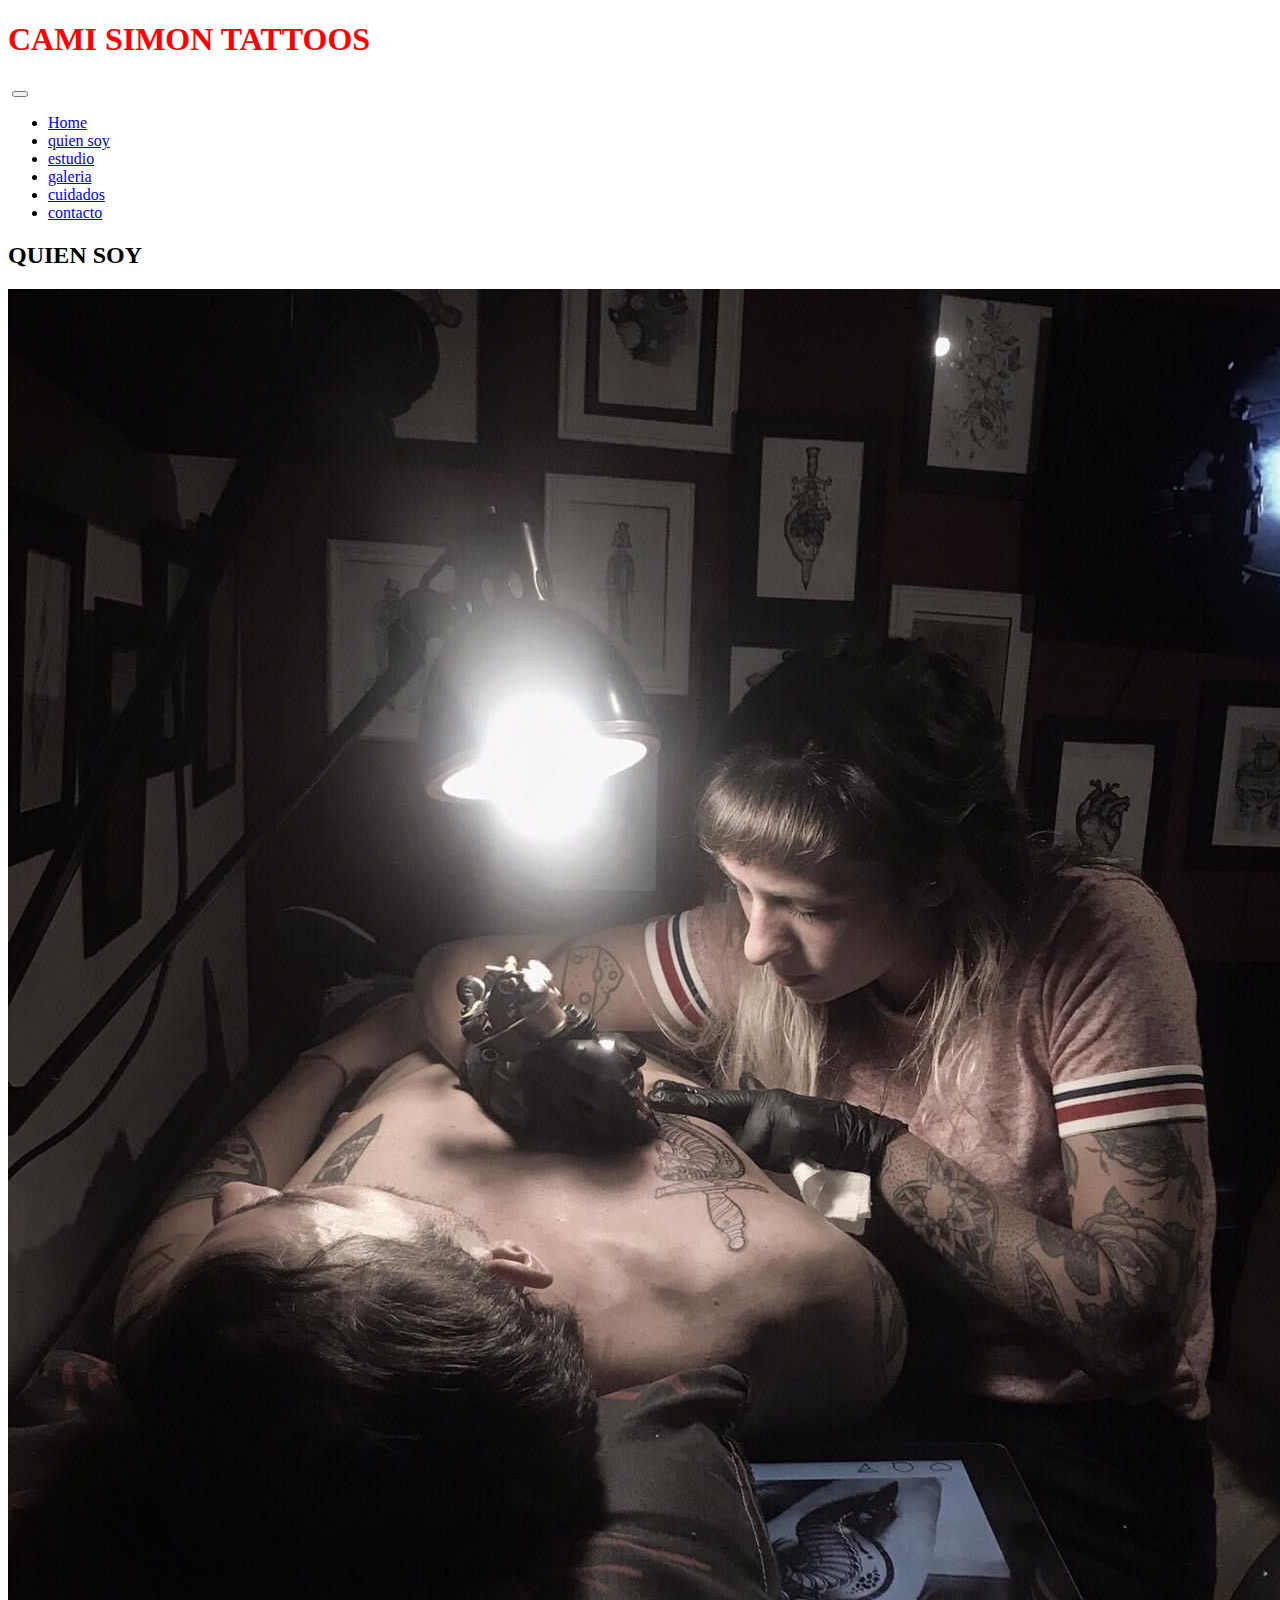
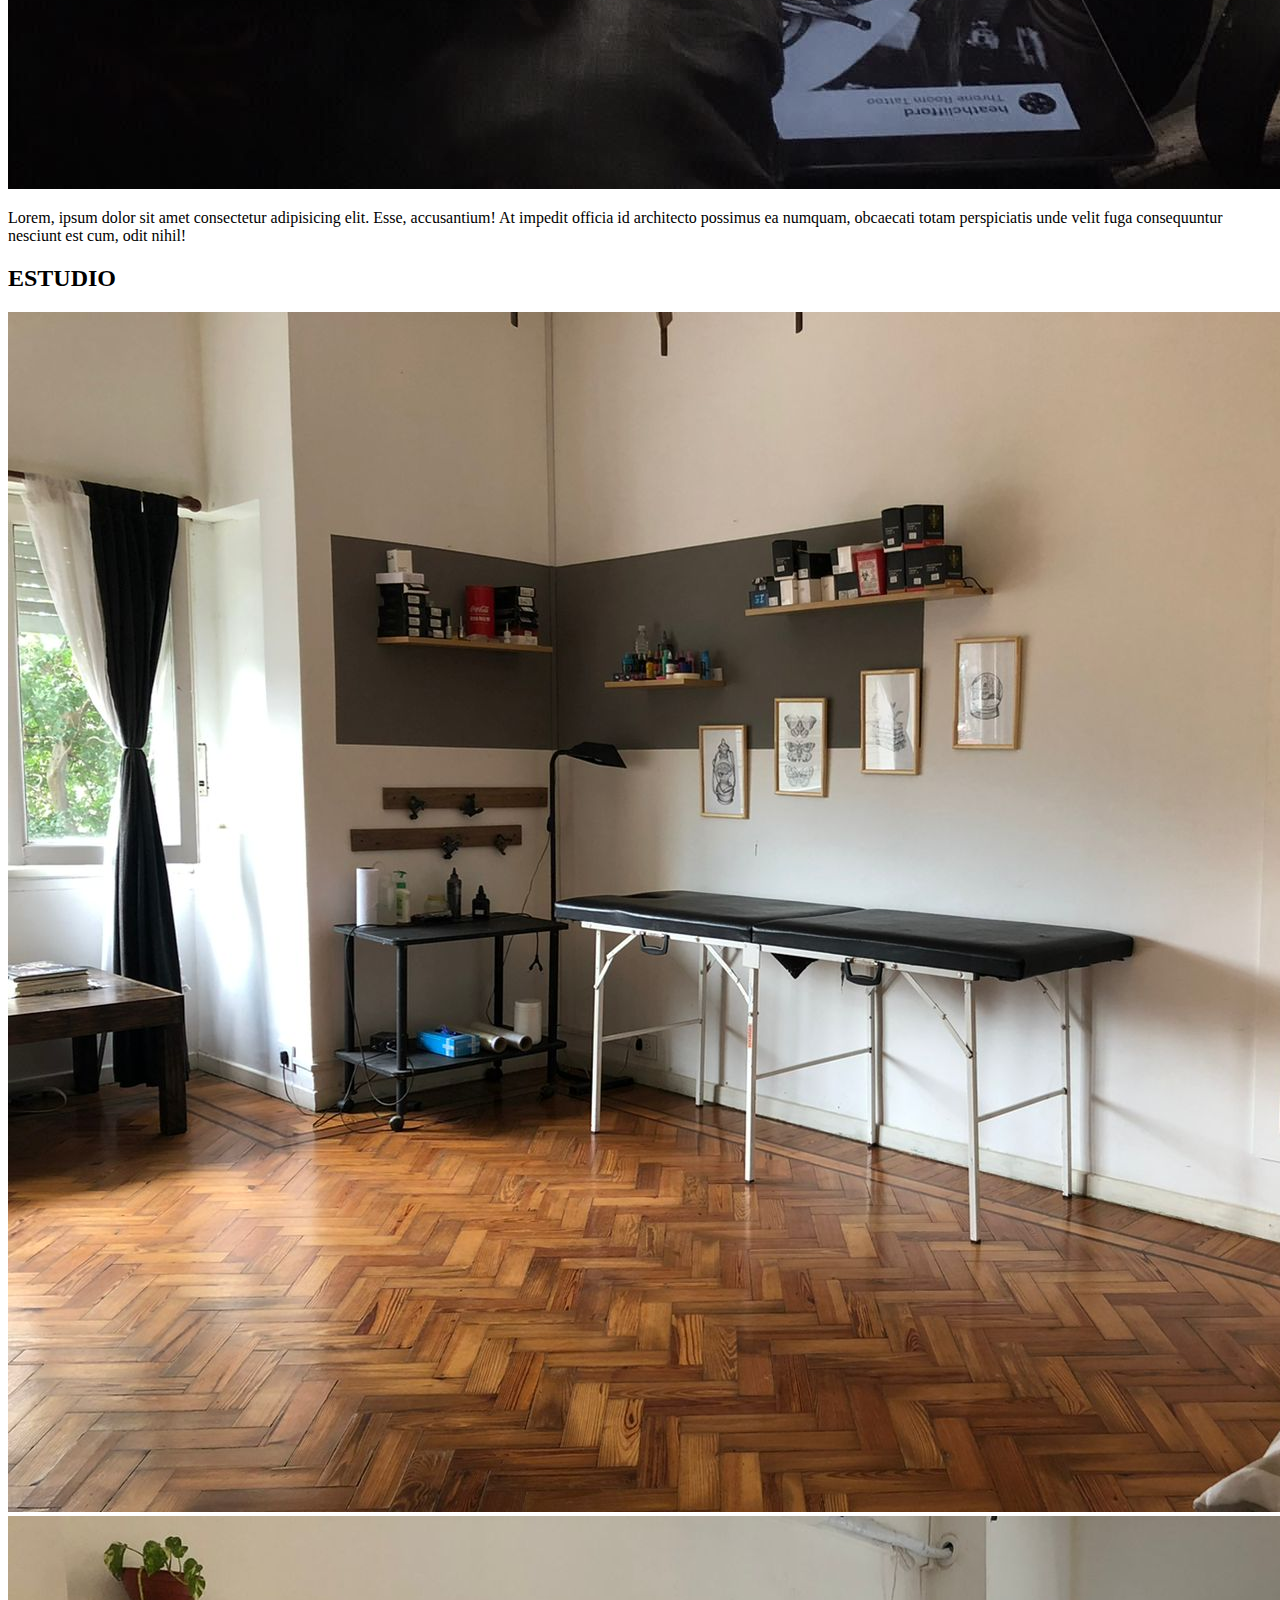
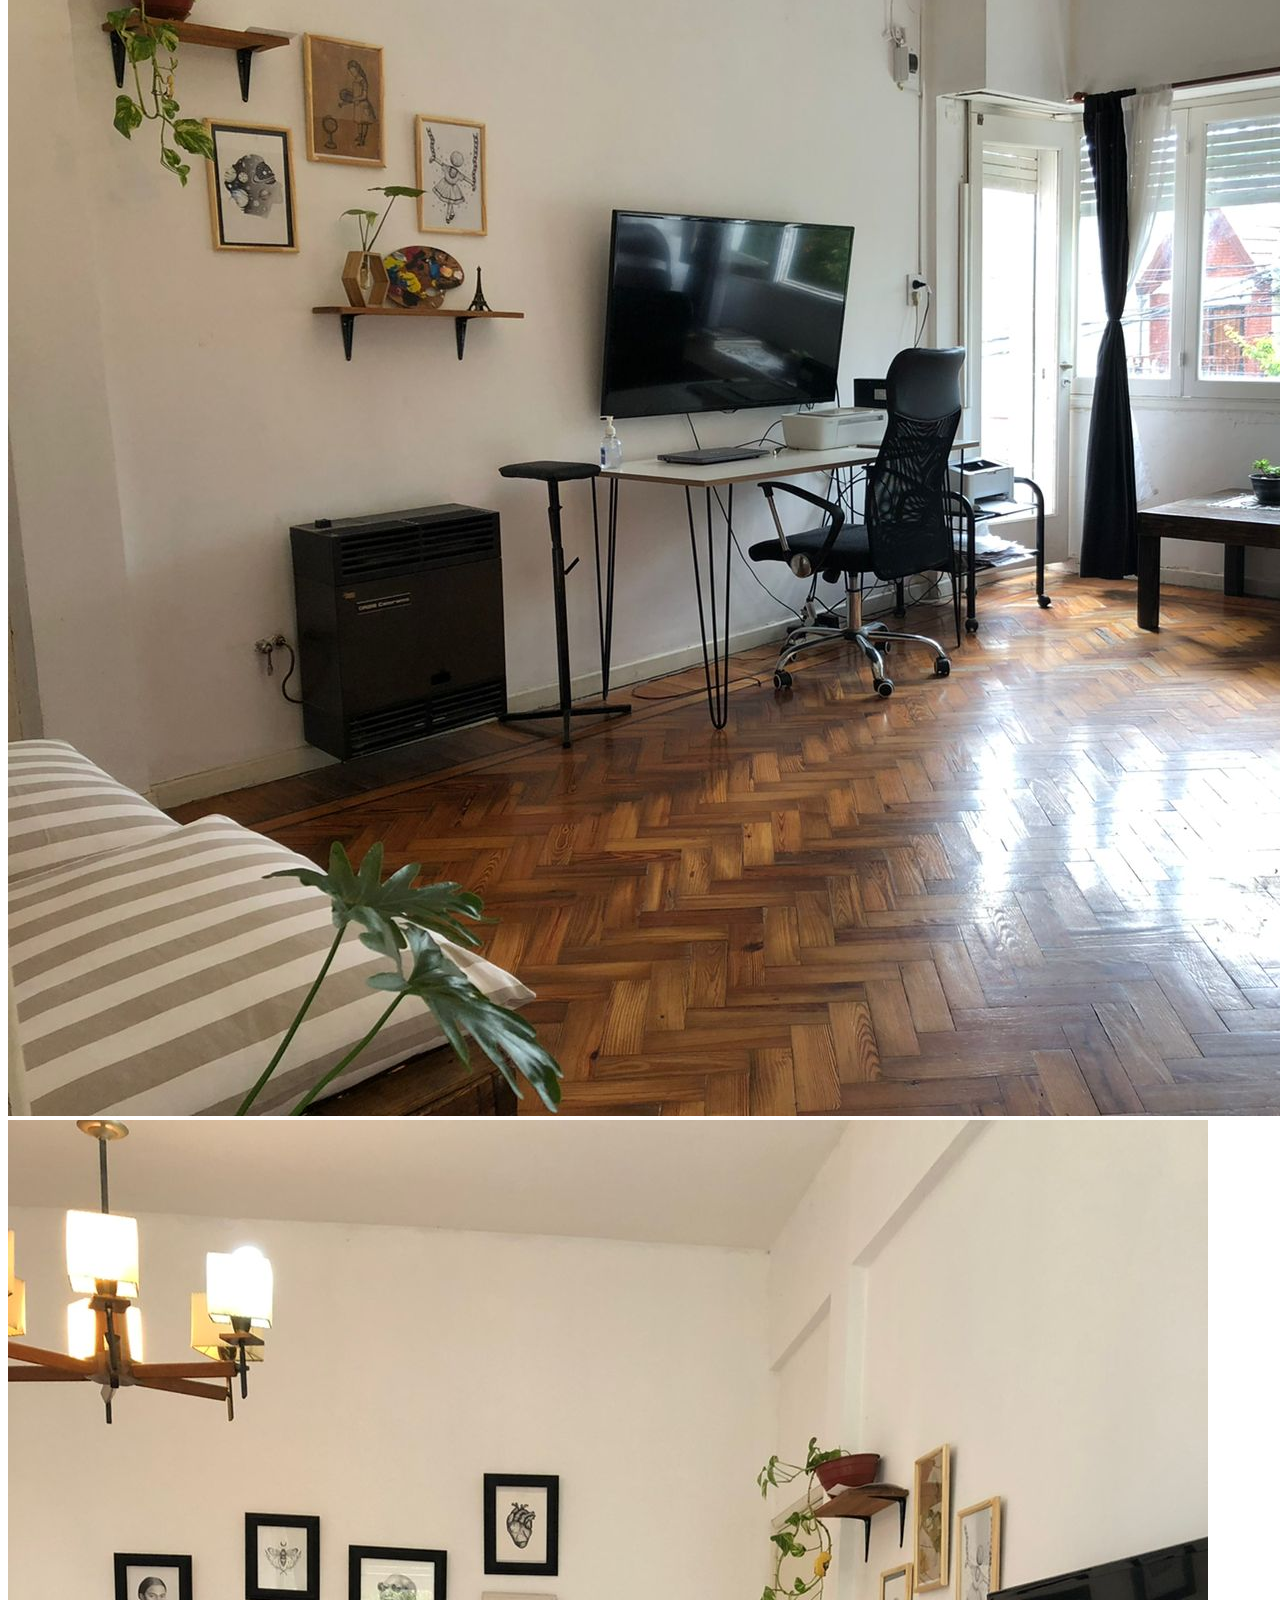
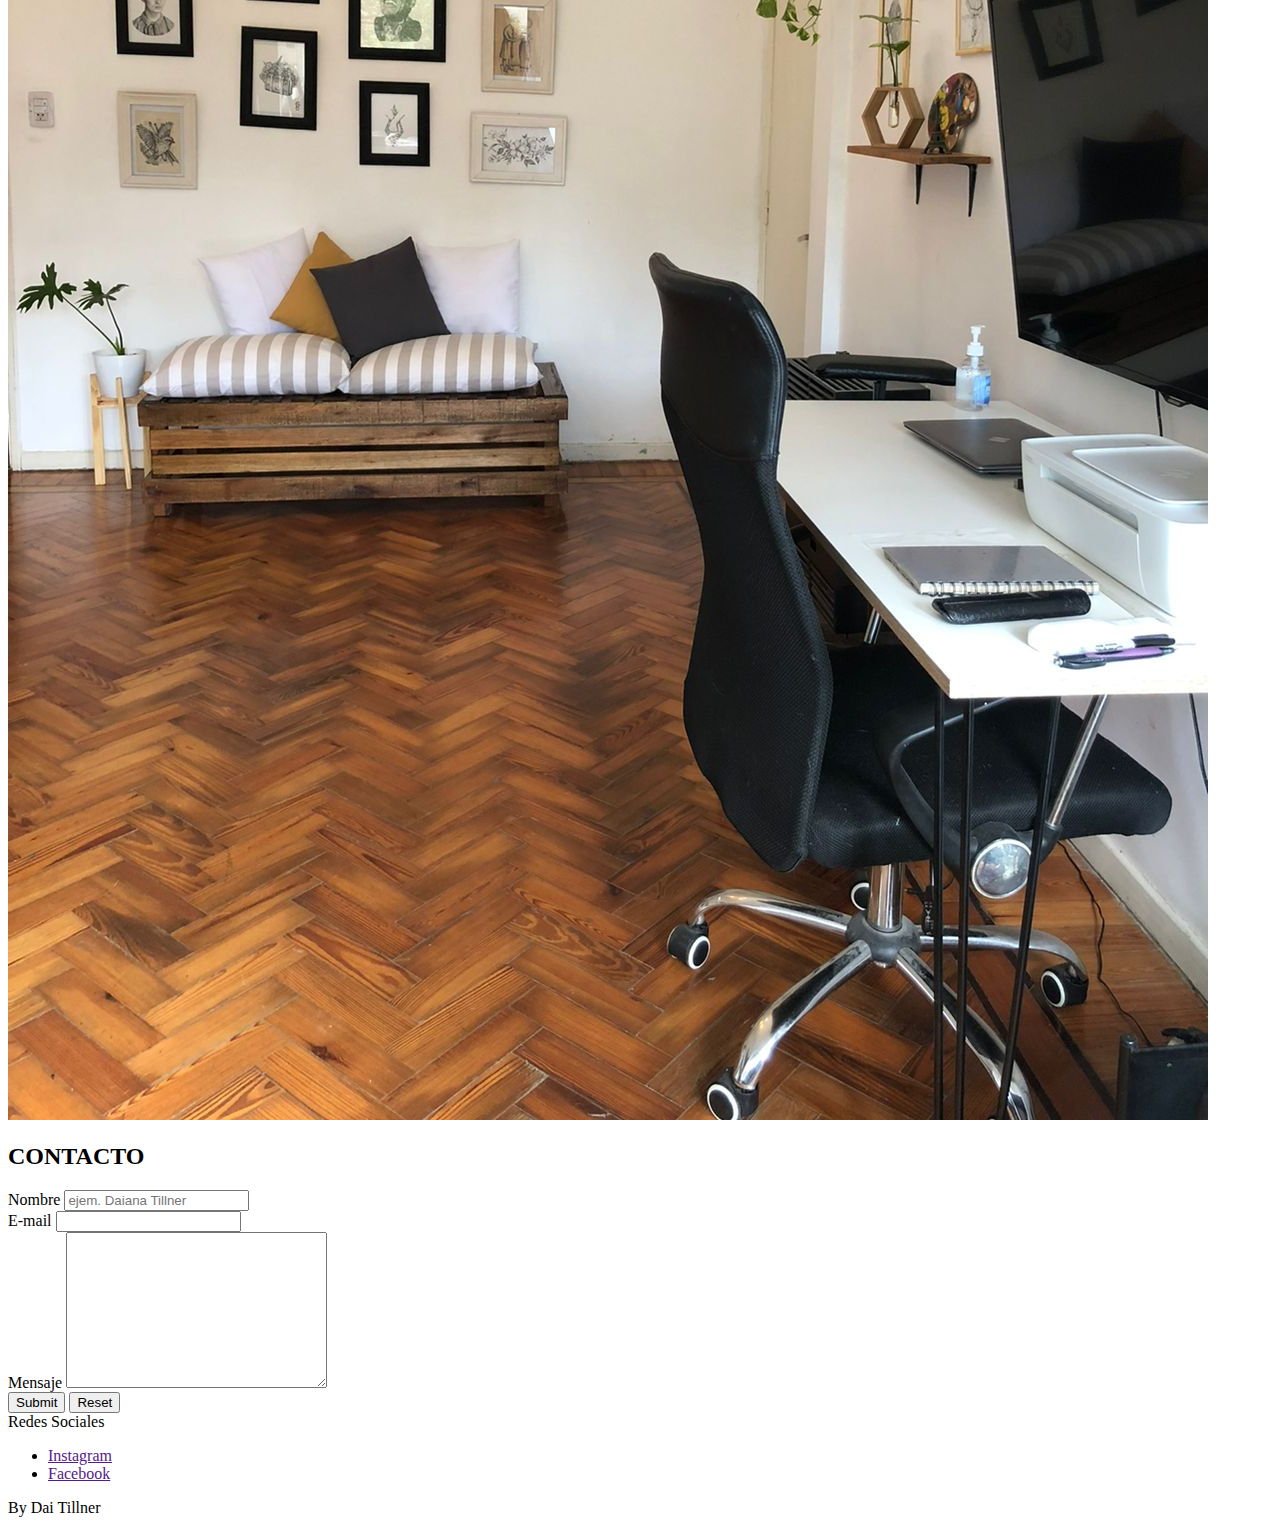
==== commit e17f58df: "modificaciones" ====
--- a/index.html
+++ b/index.html
@@ -7,7 +7,8 @@
   <link href="https://cdn.jsdelivr.net/npm/bootstrap@5.2.1/dist/css/bootstrap.min.css" 
   rel="stylesheet" integrity="sha384-iYQeCzEYFbKjA/T2uDLTpkwGzCiq6soy8tYaI1GyVh/UjpbCx/TYkiZhlZB6+fzT"
    crossorigin="anonymous">
- <link rel="stylesheet" href="style.css">
+   <link rel="stylesheet" src="style.css" type="text/css">
+ <link rel="stylesheet" href="./css/styles.css">
   <title>Document</title>
 </head>
 
@@ -37,10 +38,10 @@
           <a class="nav-link dropdown-toggle" href="#" role="button" data-bs-toggle="dropdown" aria-expanded="false">
             galeria 
           </a>
-          <ul class="dropdown-menu">
+
             <li><a class="dropdown-item" href="#">cuidados</a></li>
             <li><a class="dropdown-item" href="#">contacto</a></li>
-            <li><a class="dropdown-item" href="#">Something else here</a></li>
+      
           </ul>
         </li>
       </ul>
@@ -61,8 +62,7 @@
 
 
 
-      <h2 class="text-center 
-      text-lg-start"> QUIEN SOY </h2>
+      <h2 class="text-center text-lg-start"> QUIEN SOY </h2>
       <section class="container"> 
 
         <div class="row"> 
--- a/css/styles.css
+++ b/css/styles.css
@@ -0,0 +1,5 @@
+h1 {
+  color: red;
+}
+
+/*# sourceMappingURL=styles.css.map */
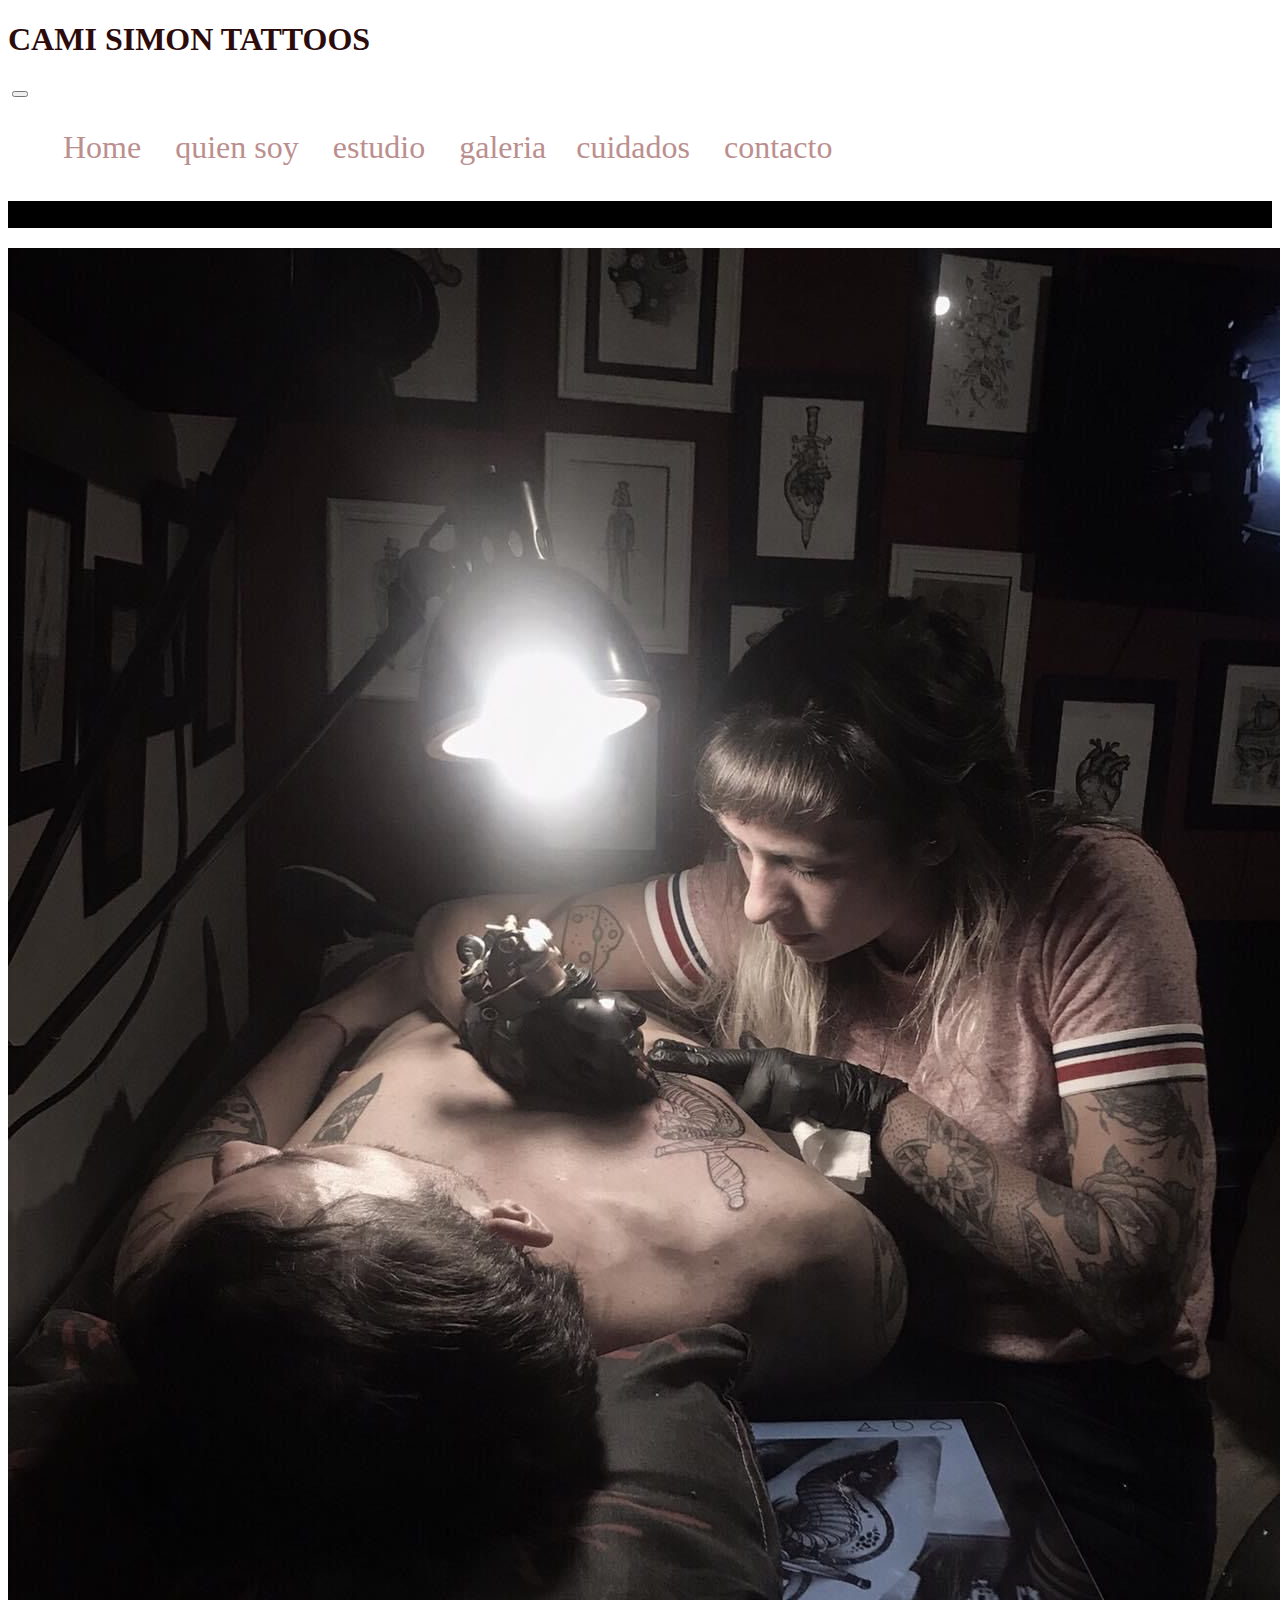
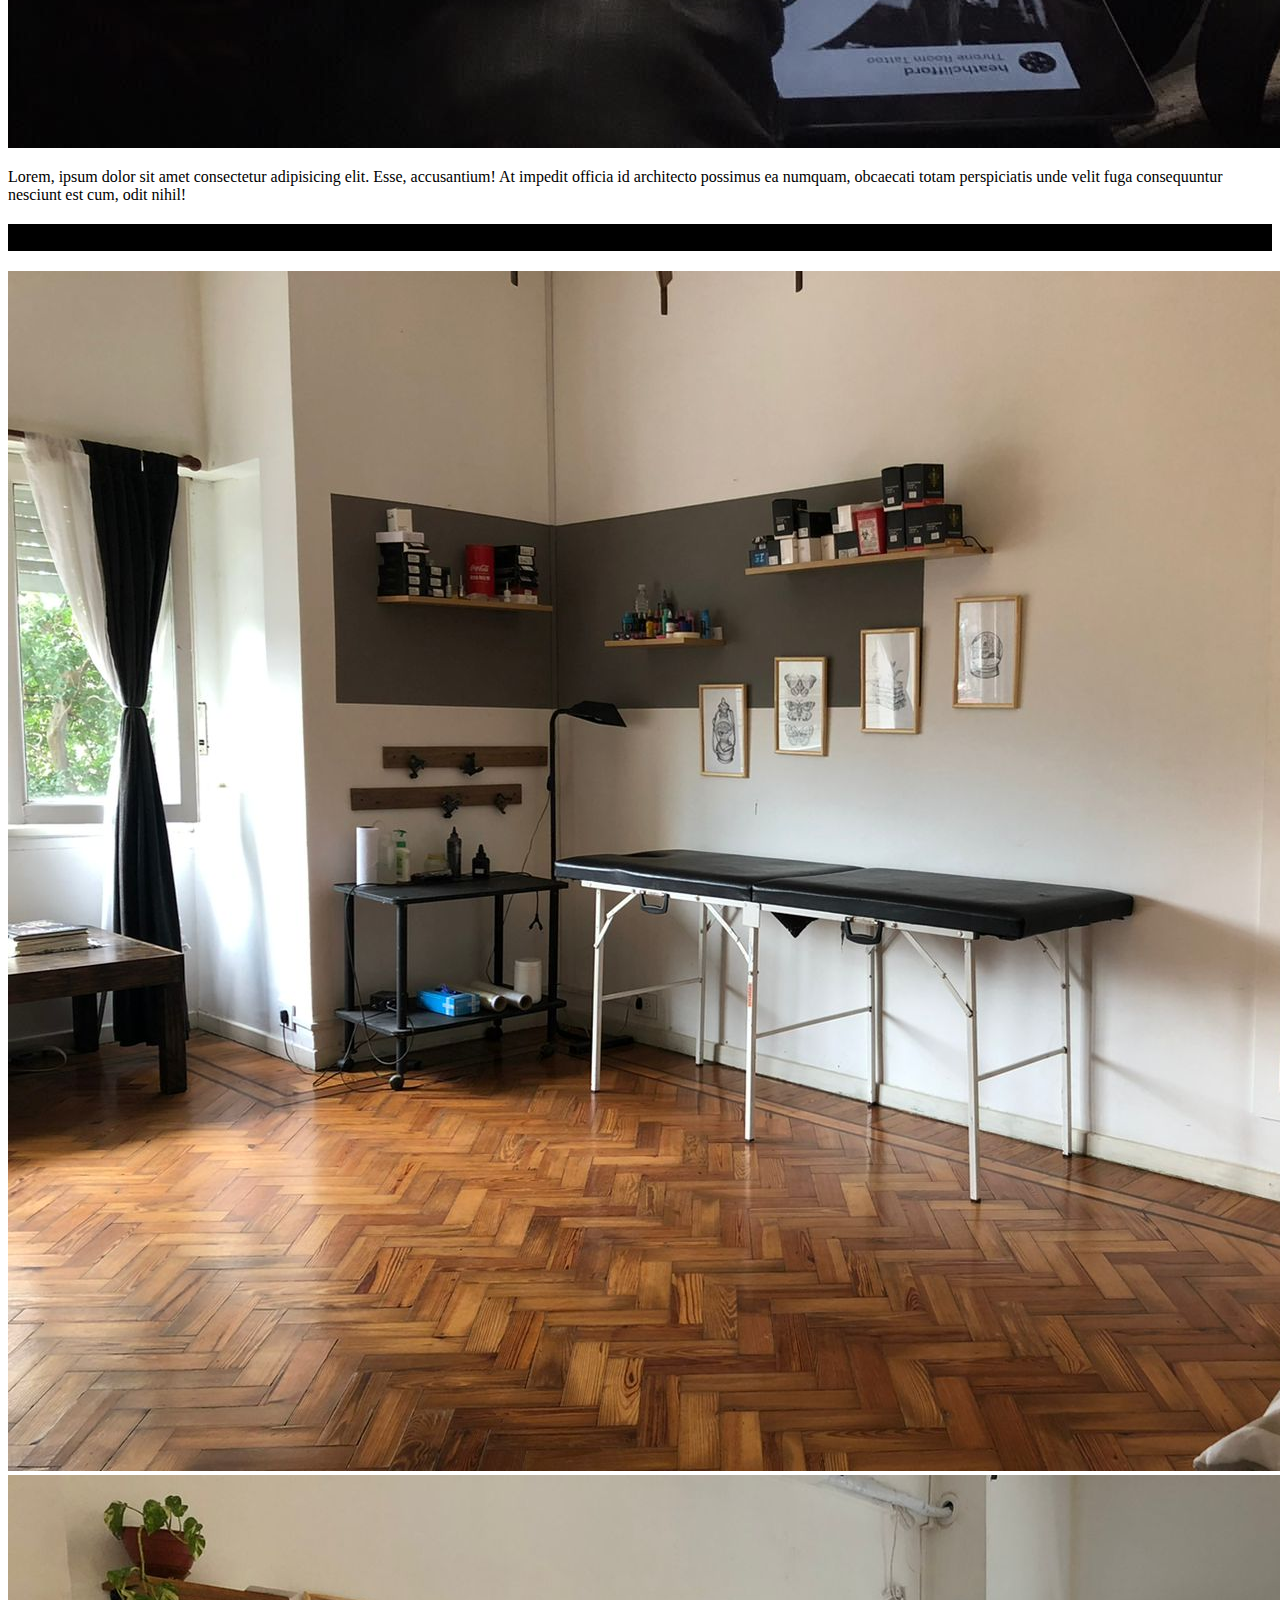
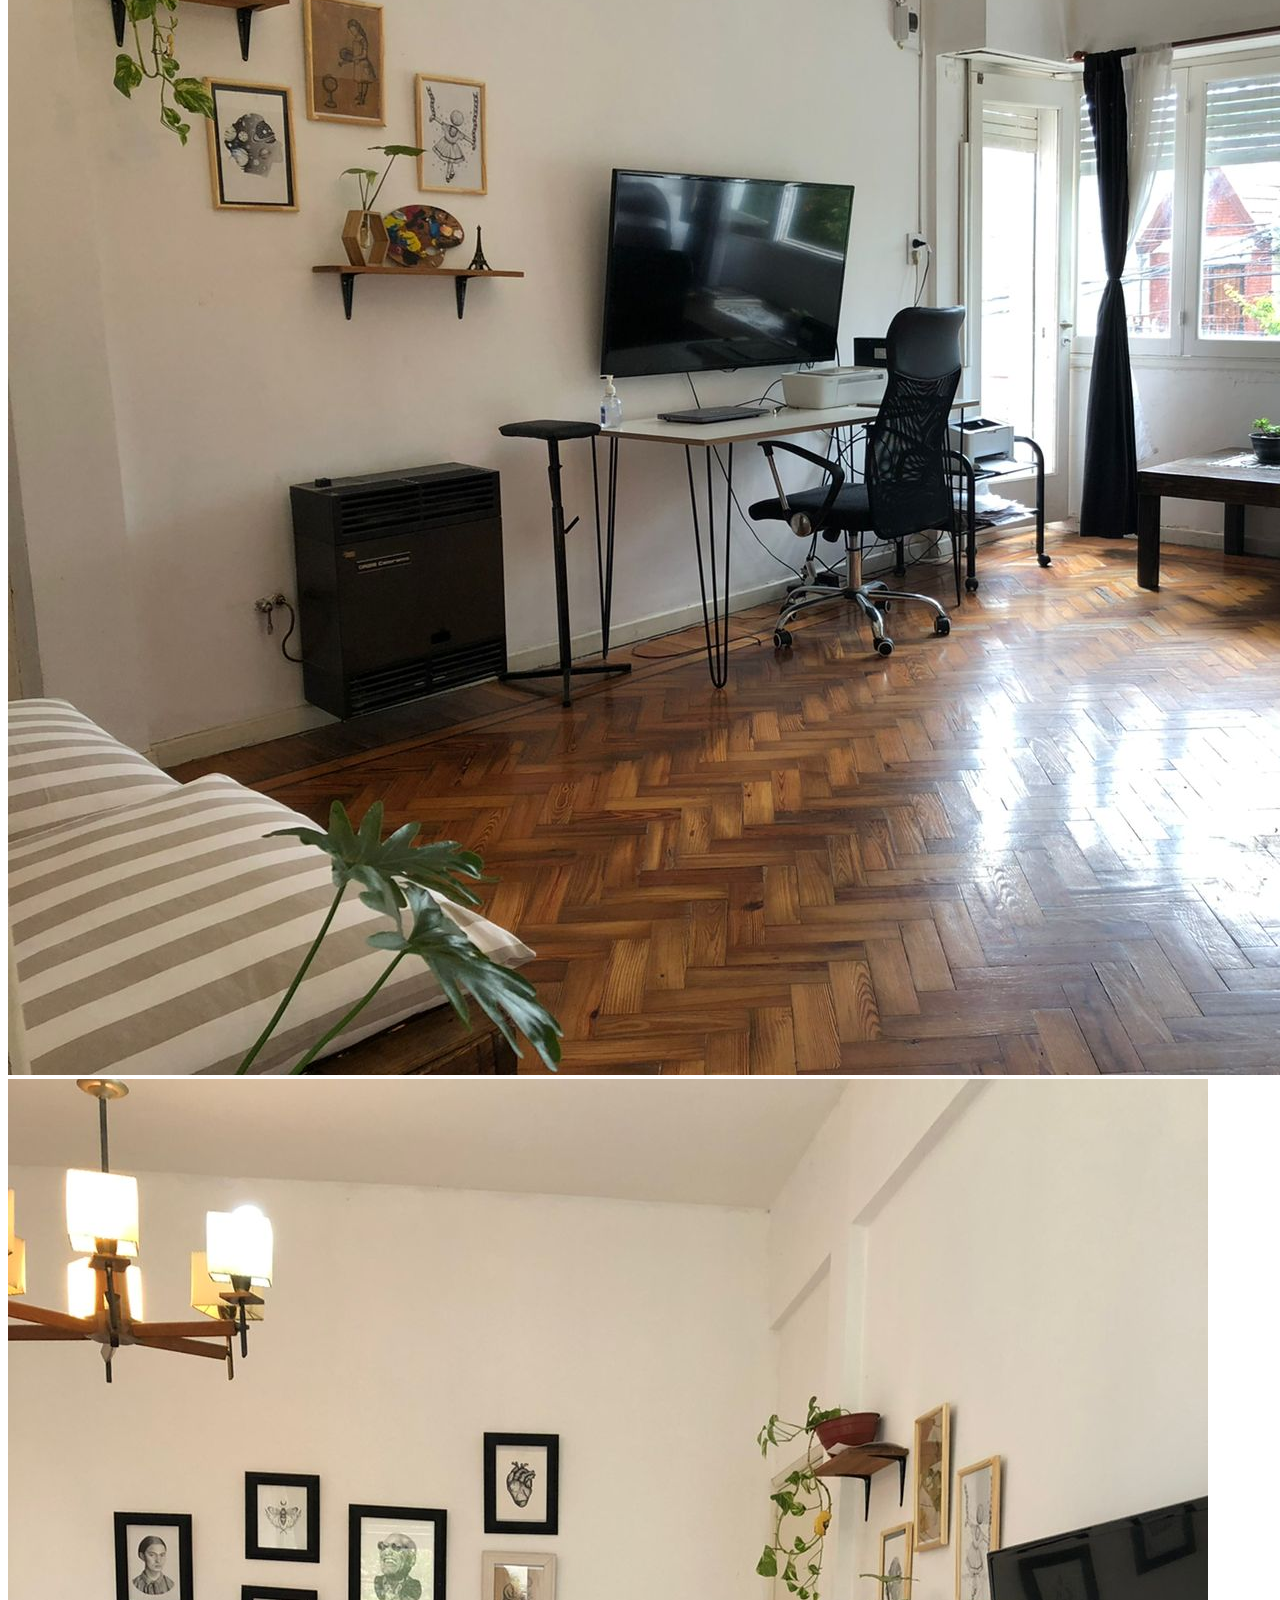
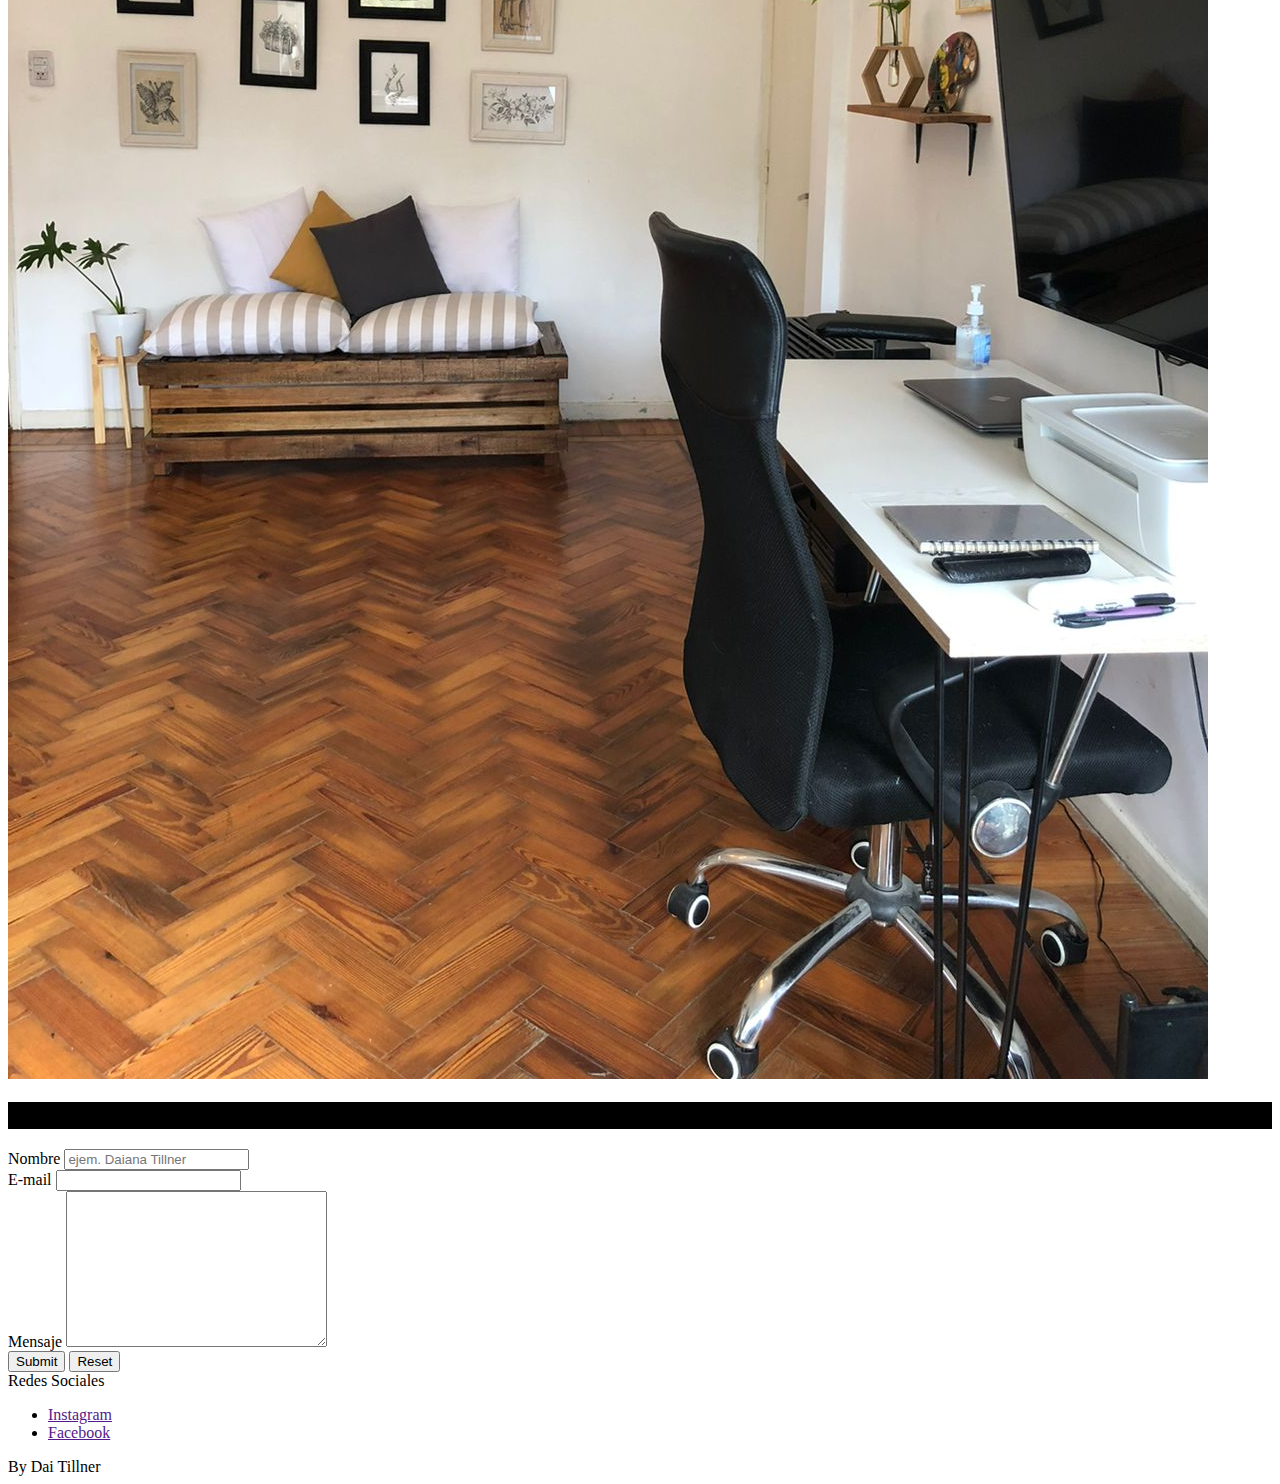
==== commit f3c5c848: "modificaciones" ====
--- a/index.html
+++ b/index.html
@@ -62,7 +62,7 @@
 
 
 
-      <h2 class="text-center text-lg-start"> QUIEN SOY </h2>
+      <h2 class="text-center text-lg-start"> quien soy </h2>
       <section class="container"> 
 
         <div class="row"> 
@@ -75,7 +75,7 @@
           
             <div class="col-12 col-lg-6">
 
-              <p class="text-centertext-lg-start"">
+              <p class="text-centertext-lg-start">
                 Lorem, ipsum dolor sit amet consectetur adipisicing elit. Esse, accusantium! At impedit officia
                 id architecto possimus ea numquam, obcaecati totam perspiciatis unde velit fuga consequuntur nesciunt
                 est cum, odit nihil!
@@ -103,7 +103,7 @@
 
      <section>
 
-      <h2> ESTUDIO </h2>
+      <h2> estudio </h2>
 
       <div>
 
@@ -132,7 +132,7 @@
 
       <section>
 
-     <h2> CONTACTO </h2>
+     <h2> contacto </h2>
 
      <form action="">
 
--- a/css/styles.css
+++ b/css/styles.css
@@ -1,5 +1,34 @@
 h1 {
-  color: red;
+  color: rgb(44, 11, 11);
+}
+
+h2 {
+  background-color: black;
+}
+
+nav ul {
+  list-style: none;
+}
+nav ul li {
+  padding: 15px;
+  display: inline-block;
+}
+nav ul li a {
+  text-decoration: none;
+  font-size: 2rem;
+  color: rosybrown;
+}
+
+.tarjeta {
+  width: 300px;
+  height: 250px;
+  background-color: darkgrey;
+}
+.tarjeta __img {
+  width: 100%;
+}
+.tarjeta__ title {
+  font-size: 2rem;
 }
 
 /*# sourceMappingURL=styles.css.map */
